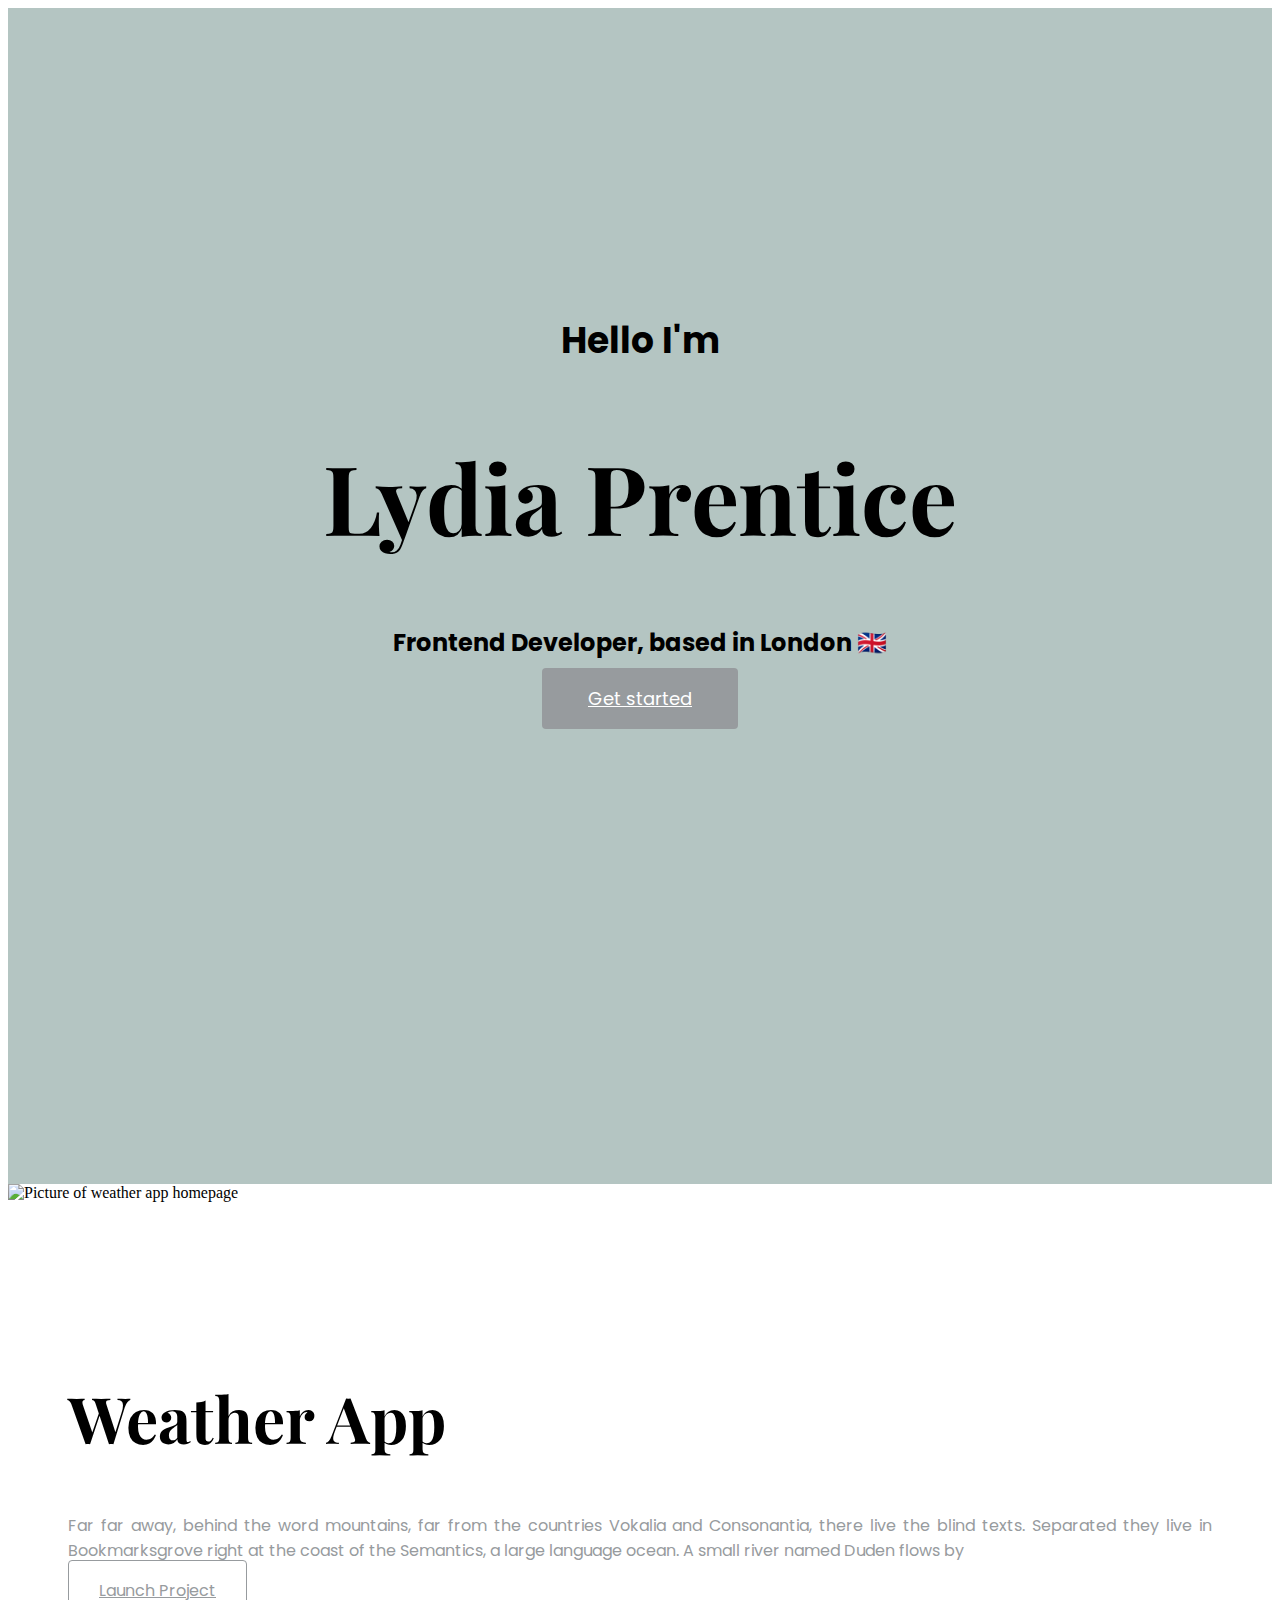
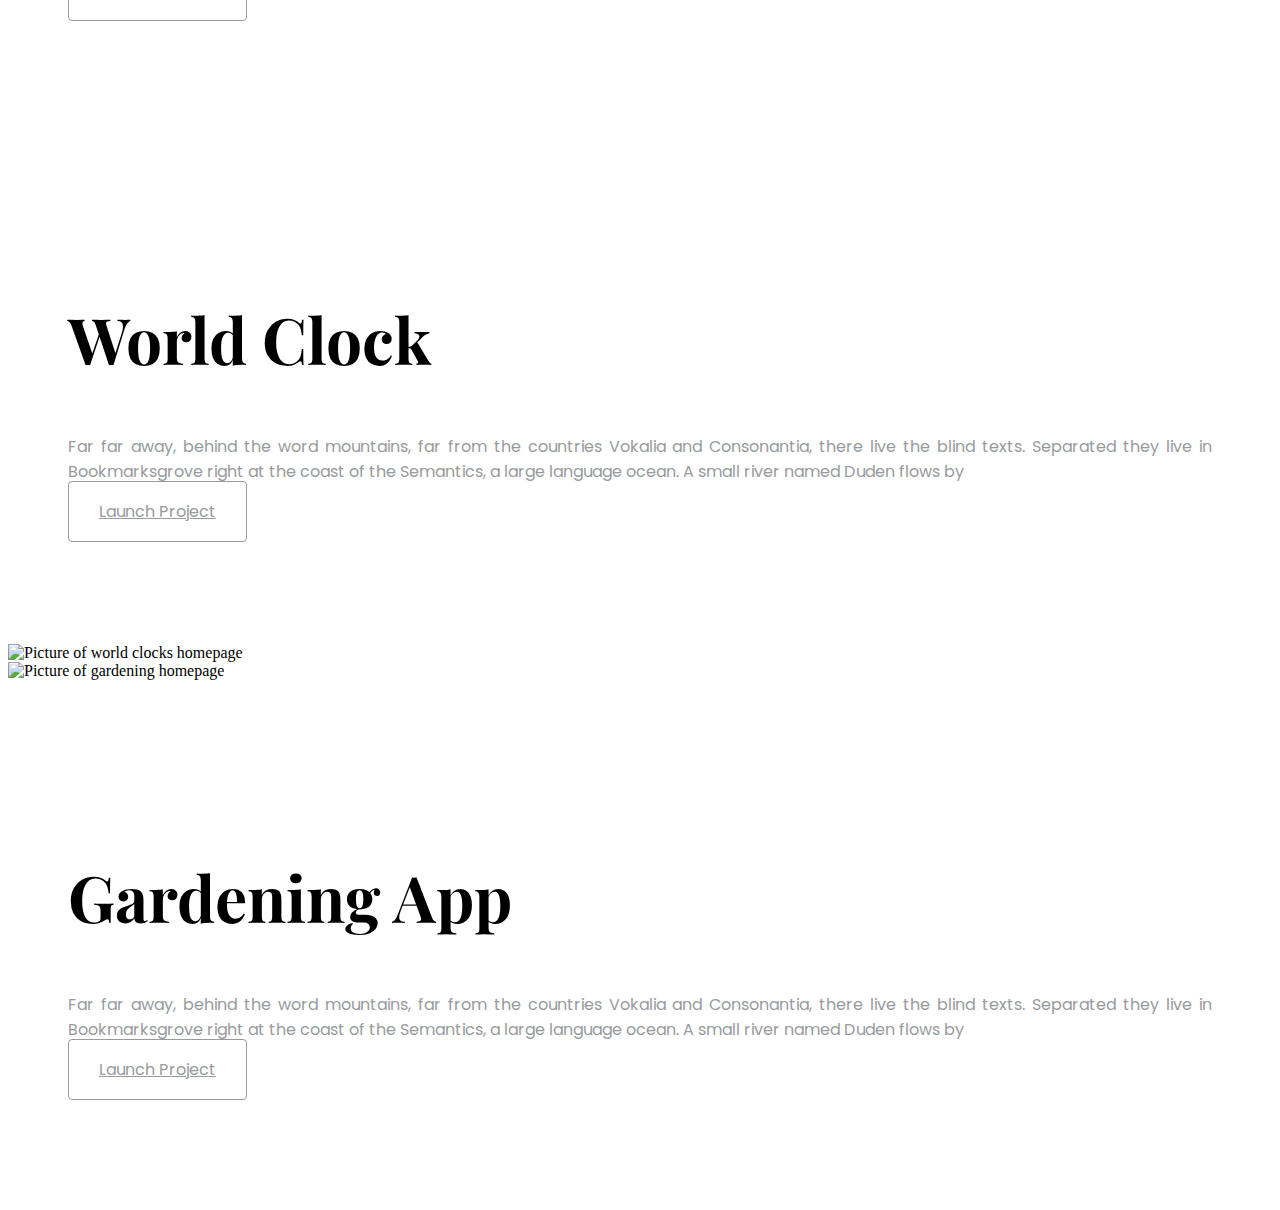
==== index.html @ 4669e268 "Add access to about page" ====
<!DOCTYPE html>
<html lang="en">
  <head>
    <meta charset="UTF-8" />
    <meta name="viewport" content="width=device-width, initial-scale=1.0" />
    <link
      href="https://cdn.jsdelivr.net/npm/bootstrap@5.0.2/dist/css/bootstrap.min.css"
      rel="stylesheet"
      integrity="sha384-EVSTQN3/azprG1Anm3QDgpJLIm9Nao0Yz1ztcQTwFspd3yD65VohhpuuCOmLASjC"
      crossorigin="anonymous"
    />
    <script
      src="https://cdn.jsdelivr.net/npm/bootstrap@5.0.2/dist/js/bootstrap.bundle.min.js"
      integrity="sha384-MrcW6ZMFYlzcLA8Nl+NtUVF0sA7MsXsP1UyJoMp4YLEuNSfAP+JcXn/tWtIaxVXM"
      crossorigin="anonymous"
    ></script>
    <script
      src="https://kit.fontawesome.com/4eefdebfda.js"
      crossorigin="anonymous"
    ></script>
    <link rel="preconnect" href="https://fonts.googleapis.com" />
    <link rel="preconnect" href="https://fonts.gstatic.com" crossorigin />
    <link
      href="https://fonts.googleapis.com/css2?family=Poppins:ital,wght@0,100;0,200;0,300;0,400;0,500;0,600;0,700;0,800;0,900;1,100;1,200;1,300;1,400;1,500;1,600;1,700;1,800;1,900&display=swap"
      rel="stylesheet"
    />
    <link rel="preconnect" href="https://fonts.googleapis.com" />
    <link rel="preconnect" href="https://fonts.gstatic.com" crossorigin />
    <link
      href="https://fonts.googleapis.com/css2?family=Playfair+Display:ital,wght@0,400;0,500;0,600;0,700;0,800;0,900;1,400;1,500;1,600;1,700;1,800;1,900&display=swap"
      rel="stylesheet"
    />
    <link rel="stylesheet" href="/css/styles.css" />
    <title>Homepage - Web Developer | Lydia Prentice</title>
  </head>
  <body>
    <div class="hero">
      <h2>Hello I'm</h2>
      <h1>Lydia Prentice</h1>
      <h3 class="mb-5">Frontend Developer, based in London 🇬🇧</h3>
      <div>
        <a href="/about.html" class="btn btn-branding">Get started</a>
      </div>
    </div>
    <div class="container">
      <div class="row mt-5">
        <div class="col d-none d-lg-block">
          <img
            src="https://s3.amazonaws.com/shecodesio-production/uploads/files/000/094/496/original/weather-app.PNG?1692903036"
            class="image img-fluid rounded"
            alt="Picture of weather app homepage"
          />
        </div>
        <div class="col">
          <div class="project-description">
            <h2 class="mb-5">Weather App</h2>
            <p class="mb-5">
              Far far away, behind the word mountains, far from the countries
              Vokalia and Consonantia, there live the blind texts. Separated
              they live in Bookmarksgrove right at the coast of the Semantics, a
              large language ocean. A small river named Duden flows by
            </p>
            <a href="#" class="btn project-btn">Launch Project</a>
          </div>
        </div>
      </div>
      <div class="row mt-5">
        <div class="col">
          <div class="project-description">
            <h2 class="mb-5">World Clock</h2>
            <p class="mb-5">
              Far far away, behind the word mountains, far from the countries
              Vokalia and Consonantia, there live the blind texts. Separated
              they live in Bookmarksgrove right at the coast of the Semantics, a
              large language ocean. A small river named Duden flows by
            </p>
            <a href="#" class="btn project-btn">Launch Project</a>
          </div>
        </div>
        <div class="col d-none d-lg-block">
          <img
            src="https://s3.amazonaws.com/shecodesio-production/uploads/files/000/094/497/original/world-clocks.PNG?1692903044"
            class="image img-fluid rounded"
            alt="Picture of world clocks homepage"
          />
        </div>
      </div>
      <div class="row mt-5 mb-5">
        <div class="col d-none d-lg-block">
          <img
            src="https://s3.amazonaws.com/shecodesio-production/uploads/files/000/094/495/original/gardening-page.PNG?1692903026"
            class="image img-fluid rounded"
            alt="Picture of gardening homepage"
          />
        </div>
        <div class="col">
          <div class="project-description">
            <h2 class="mb-5">Gardening App</h2>
            <p class="mb-5">
              Far far away, behind the word mountains, far from the countries
              Vokalia and Consonantia, there live the blind texts. Separated
              they live in Bookmarksgrove right at the coast of the Semantics, a
              large language ocean. A small river named Duden flows by
            </p>
            <a href="#" class="btn project-btn">Launch Project</a>
          </div>
        </div>
      </div>
    </div>
  </body>
</html>
---- css/styles.css ----
:root {
  --primary-color: #b4c5c2;
  --secondary-color: #979b9e;
  --primary-font: "Playfair Display", serif;
  --secondary-font: "Poppins", sans-serif;
}

.about-content {
  padding: 30px;
}

.about-header {
  height: 900px;
  padding-top: 276px;
}

.about-header .head-shot {
  max-width: 560px;
  max-height: auto;
}
.about-header h1 {
  font-family: var(--primary-font);
  font-size: 64px;
  font-weight: bold;
}

.about-header h2 {
  font-family: var(--secondary-font);
  font-size: 18px;
  font-weight: bold;
}

.about-header p {
  font-family: var(--secondary-font);
  font-size: 16px;
  color: var(--secondary-color);
  text-align: justify;
}

.btn-branding {
  background-color: var(--secondary-color);
  border-radius: 4px;
  color: white;
  font-family: var(--secondary-font);
  font-size: 18px;
  line-height: 27px;
  padding: 18px 46px;
}

.hero {
  background-color: var(--primary-color);
  height: 900px;
  padding-top: 276px;
  text-align: center;
}

.hero h1 {
  font-family: var(--primary-font);
  font-size: 96px;
  font-weight: bold;
  line-height: 128px;
}

.hero h2 {
  font-family: var(--secondary-font);
  font-size: 36px;
  font-weight: bold;
  line-height: 54px;
}

.hero h3 {
  font-family: var(--secondary-font);
  font-size: 24px;
  line-height: 36px;
}

h2 {
  font-family: var(--primary-font);
  font-size: 64px;
}

p {
  color: var(--secondary-color);
  font-family: var(--secondary-font);
  font-size: 16px;
  text-align: justify;
}

.project-btn {
  border: 1px solid var(--secondary-color);
  border-radius: 4px;
  color: var(--secondary-color);
  font-family: var(--secondary-font);
  font-size: 16px;
  line-height: 24px;
  padding: 18px 30px;
}

.project-description {
  padding: 120px 60px;
}

@media (max-width: 991px) {
  .about-header {
    padding: 0;
    text-align: center;
  }
  .hero h1 {
    font-size: 60px;
  }
  h2 {
    font-size: 44px;
  }
  .project-description {
    padding: 0;
    text-align: center;
  }
}
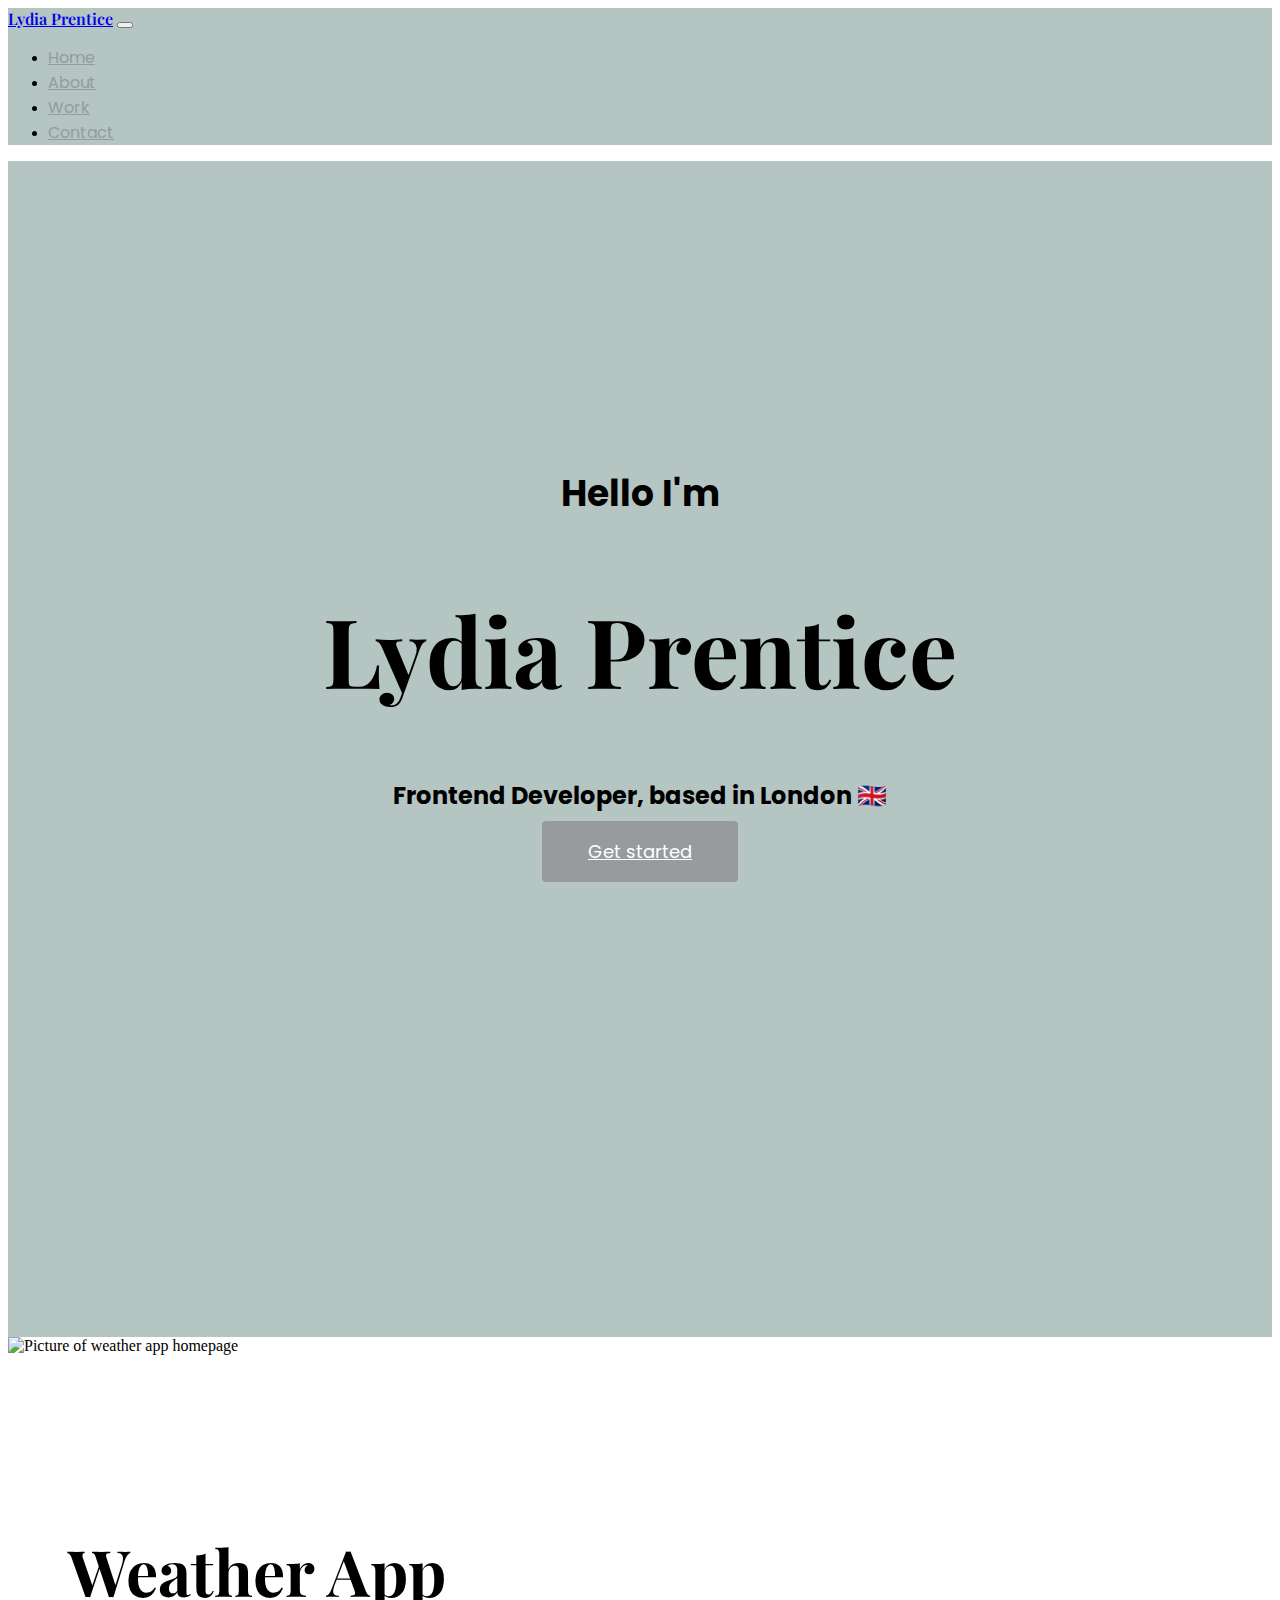
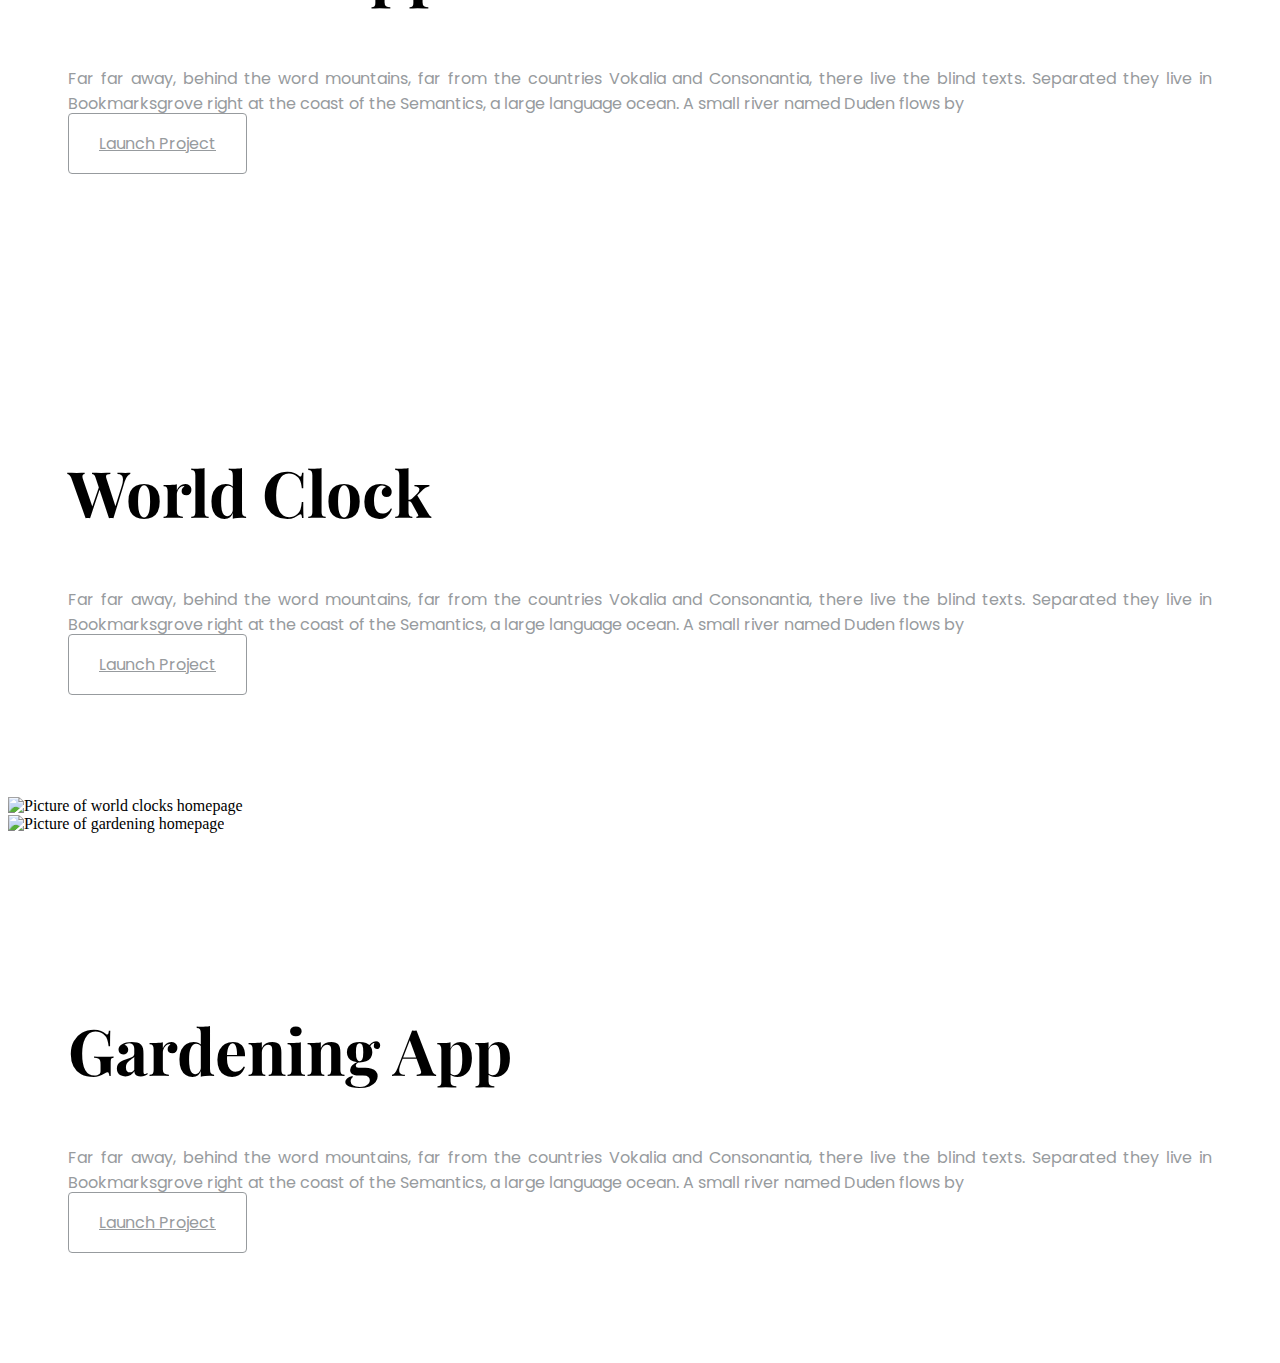
==== commit f17d3015: "Added navbar and links to projects" ====
--- a/index.html
+++ b/index.html
@@ -34,6 +34,41 @@
     <title>Homepage - Web Developer | Lydia Prentice</title>
   </head>
   <body>
+    <nav
+      class="navbar navbar-expand-lg navbar-light"
+      style="background-color: #b4c5c2"
+    >
+      <div class="container-fluid">
+        <a class="navbar-brand" href="/">Lydia Prentice</a>
+        <button
+          class="navbar-toggler"
+          type="button"
+          data-bs-toggle="collapse"
+          data-bs-target="#navbarNav"
+          aria-controls="navbarNav"
+          aria-expanded="false"
+          aria-label="Toggle navigation"
+        >
+          <span class="navbar-toggler-icon"></span>
+        </button>
+        <div class="collapse navbar-collapse" id="navbarNav">
+          <ul class="navbar-nav">
+            <li class="nav-item">
+              <a class="nav-link active" aria-current="page" href="/">Home</a>
+            </li>
+            <li class="nav-item">
+              <a class="nav-link" href="/about.html">About</a>
+            </li>
+            <li class="nav-item">
+              <a class="nav-link" href="/work.html">Work</a>
+            </li>
+            <li class="nav-item">
+              <a class="nav-link" href="/contact.html">Contact</a>
+            </li>
+          </ul>
+        </div>
+      </div>
+    </nav>
     <div class="hero">
       <h2>Hello I'm</h2>
       <h1>Lydia Prentice</h1>
@@ -60,7 +95,12 @@
               they live in Bookmarksgrove right at the coast of the Semantics, a
               large language ocean. A small river named Duden flows by
             </p>
-            <a href="#" class="btn project-btn">Launch Project</a>
+            <a
+              class="btn project-btn"
+              href="https://fluffy-muffin-368366.netlify.app/"
+              target="_blank"
+              >Launch Project</a
+            >
           </div>
         </div>
       </div>
@@ -74,7 +114,12 @@
               they live in Bookmarksgrove right at the coast of the Semantics, a
               large language ocean. A small river named Duden flows by
             </p>
-            <a href="#" class="btn project-btn">Launch Project</a>
+            <a
+              class="btn project-btn"
+              href="https://glittery-moxie-f32f32.netlify.app/"
+              target="_blank"
+              >Launch Project</a
+            >
           </div>
         </div>
         <div class="col d-none d-lg-block">
@@ -102,7 +147,12 @@
               they live in Bookmarksgrove right at the coast of the Semantics, a
               large language ocean. A small river named Duden flows by
             </p>
-            <a href="#" class="btn project-btn">Launch Project</a>
+            <a
+              class="btn project-btn"
+              href="https://s3.amazonaws.com/shecodesio-production/challenge_submissions/files/001/634/045/original/shecodes_basics_add_on_project.html?1683745404"
+              target="_blank"
+              >Launch Project</a
+            >
           </div>
         </div>
       </div>
--- a/css/styles.css
+++ b/css/styles.css
@@ -5,32 +5,40 @@
   --secondary-font: "Poppins", sans-serif;
 }
 
-.about-content {
+.content {
   padding: 30px;
 }
 
-.about-header {
+.content-container,
+.contact-header {
   height: 900px;
   padding-top: 276px;
 }
 
-.about-header .head-shot {
+.content-container .head-shot {
   max-width: 560px;
   max-height: auto;
 }
-.about-header h1 {
+.content h1 {
   font-family: var(--primary-font);
   font-size: 64px;
   font-weight: bold;
 }
 
-.about-header h2 {
+.content h2 {
   font-family: var(--secondary-font);
   font-size: 18px;
   font-weight: bold;
 }
 
-.about-header p {
+.content h3 {
+  font-family: var(--secondary-font);
+  font-size: 26px;
+  font-weight: bold;
+  text-align: justify;
+}
+
+.content p {
   font-family: var(--secondary-font);
   font-size: 16px;
   color: var(--secondary-color);
@@ -45,6 +53,27 @@
   font-size: 18px;
   line-height: 27px;
   padding: 18px 46px;
+}
+
+.contact-header h1 {
+  font-family: var(--primary-font);
+  font-size: 64px;
+  font-weight: bold;
+  text-align: center;
+}
+
+.contact-header h3 {
+  font-family: var(--secondary-font);
+  font-size: 20px;
+  font-weight: bold;
+  text-align: center;
+}
+
+.contact-header p {
+  color: var(--secondary-color);
+  font-family: var(--secondary-font);
+  font-size: 16px;
+  text-align: center;
 }
 
 .hero {
@@ -79,7 +108,13 @@
   font-size: 64px;
 }
 
-p {
+.navbar-brand {
+  font-family: var(--primary-font);
+  font-weight: 600;
+}
+
+p,
+.nav-link {
   color: var(--secondary-color);
   font-family: var(--secondary-font);
   font-size: 16px;
@@ -101,7 +136,7 @@
 }
 
 @media (max-width: 991px) {
-  .about-header {
+  .content-container {
     padding: 0;
     text-align: center;
   }
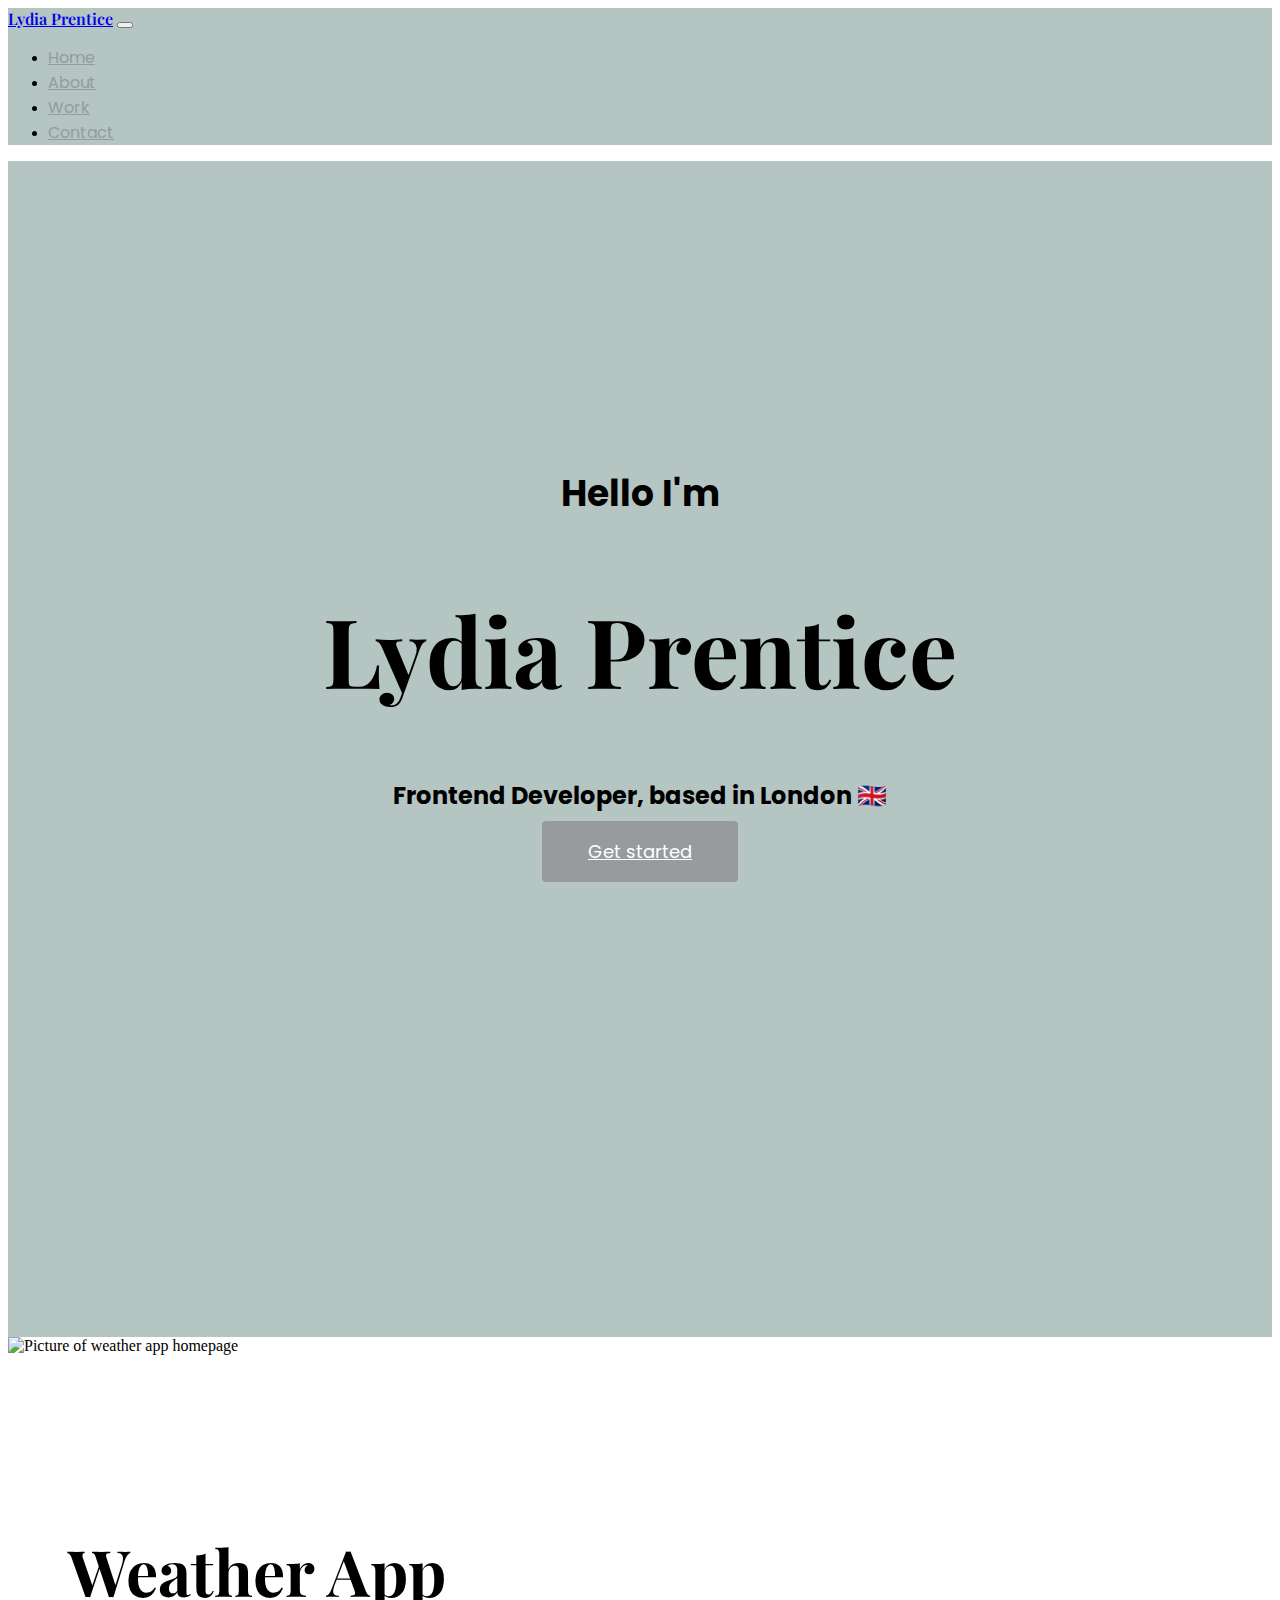
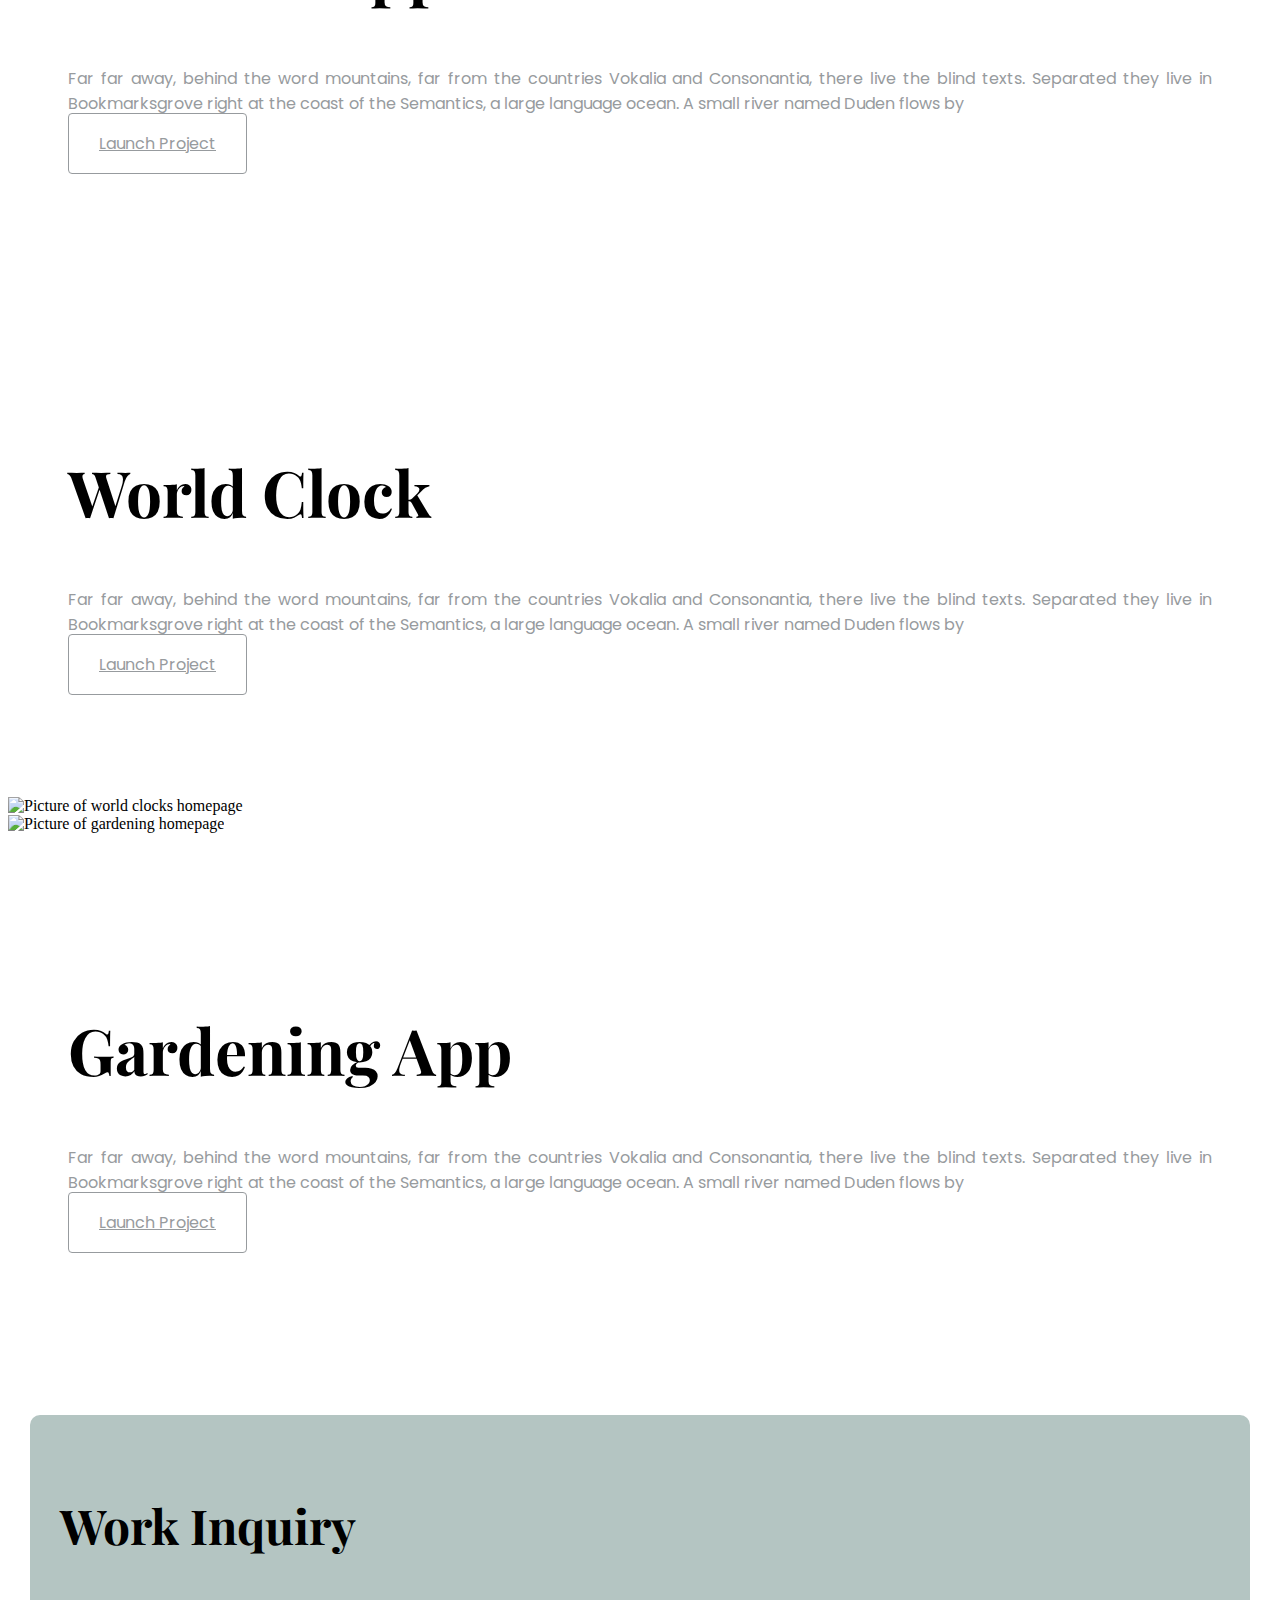
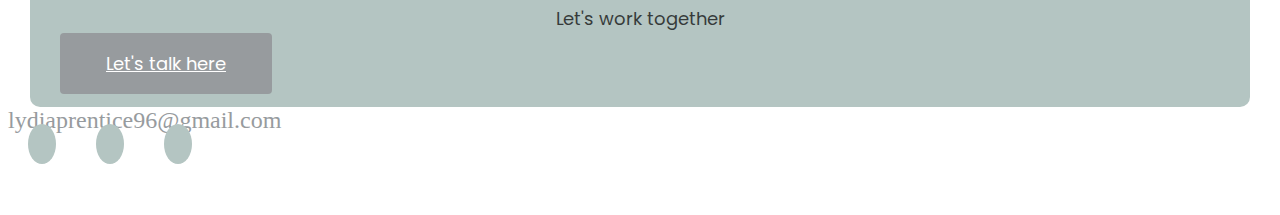
==== commit 91d881b2: "Created footer and added social media links" ====
--- a/index.html
+++ b/index.html
@@ -156,6 +156,39 @@
           </div>
         </div>
       </div>
+      <footer>
+        <div class="contact-box d-none d-md-flex justify-content-evenly mb-5">
+          <div>
+            <h3>Work Inquiry</h3>
+            <p>Let's work together</p>
+          </div>
+          <div>
+            <a
+              href="mailto:lydiaprentice96@gmail.com"
+              class="btn btn-branding mt-3"
+              >Let's talk here</a
+            >
+          </div>
+        </div>
+        <div class="d-flex justify-content-center mb-5">
+          <a href="mailto:lydiaprentice96@gmail.com" class="email-link"
+            >lydiaprentice96@gmail.com</a
+          >
+        </div>
+        <div class="social-links d-flex justify-content-center">
+          <a href="https://github.com/Lydia1596" target="_blank"
+            ><i class="fa-brands fa-github"></i
+          ></a>
+          <a
+            href="https://www.linkedin.com/in/lydia-prentice-55965119b/"
+            target="_blank"
+            ><i class="fa-brands fa-linkedin"></i
+          ></a>
+          <a href="https://www.instagram.com/lydia1596" target="_blank"
+            ><i class="fa-brands fa-instagram"></i
+          ></a>
+        </div>
+      </footer>
     </div>
   </body>
 </html>
--- a/css/styles.css
+++ b/css/styles.css
@@ -55,9 +55,30 @@
   padding: 18px 46px;
 }
 
+.contact-box {
+  background-color: var(--primary-color);
+  border-radius: 10px;
+  display: block;
+  padding: 30px;
+  margin: 0 auto;
+  max-width: 1160px;
+}
+
+.contact-box p {
+  color: black;
+  font-family: var(--secondary-font);
+  font-size: 18px;
+  opacity: 70%;
+  text-align: center;
+}
+
+.contact-header {
+  height: 400px;
+}
+
 .contact-header h1 {
   font-family: var(--primary-font);
-  font-size: 64px;
+  font-size: 72px;
   font-weight: bold;
   text-align: center;
 }
@@ -74,6 +95,21 @@
   font-family: var(--secondary-font);
   font-size: 16px;
   text-align: center;
+}
+
+.email-link {
+  color: var(--secondary-color);
+  font-size: 24px;
+  text-decoration: none;
+  transition: all 0.3ms ease-in-out;
+}
+
+.email-link:hover {
+  color: var(--secondary-color);
+}
+
+footer {
+  margin: 60px 0;
 }
 
 .hero {
@@ -108,6 +144,11 @@
   font-size: 64px;
 }
 
+h3 {
+  font-family: var(--primary-font);
+  font-size: 48px;
+}
+
 .navbar-brand {
   font-family: var(--primary-font);
   font-weight: 600;
@@ -133,6 +174,21 @@
 
 .project-description {
   padding: 120px 60px;
+}
+
+.social-links a {
+  background-color: var(--primary-color);
+  border-radius: 50%;
+  color: var(--secondary-color);
+  font-size: 18px;
+  margin: 0 20px;
+  padding: 10px 14px;
+  transition: all 50ms ease-in-out;
+}
+
+.social-links a:hover {
+  background-color: var(--secondary-color);
+  color: white;
 }
 
 @media (max-width: 991px) {
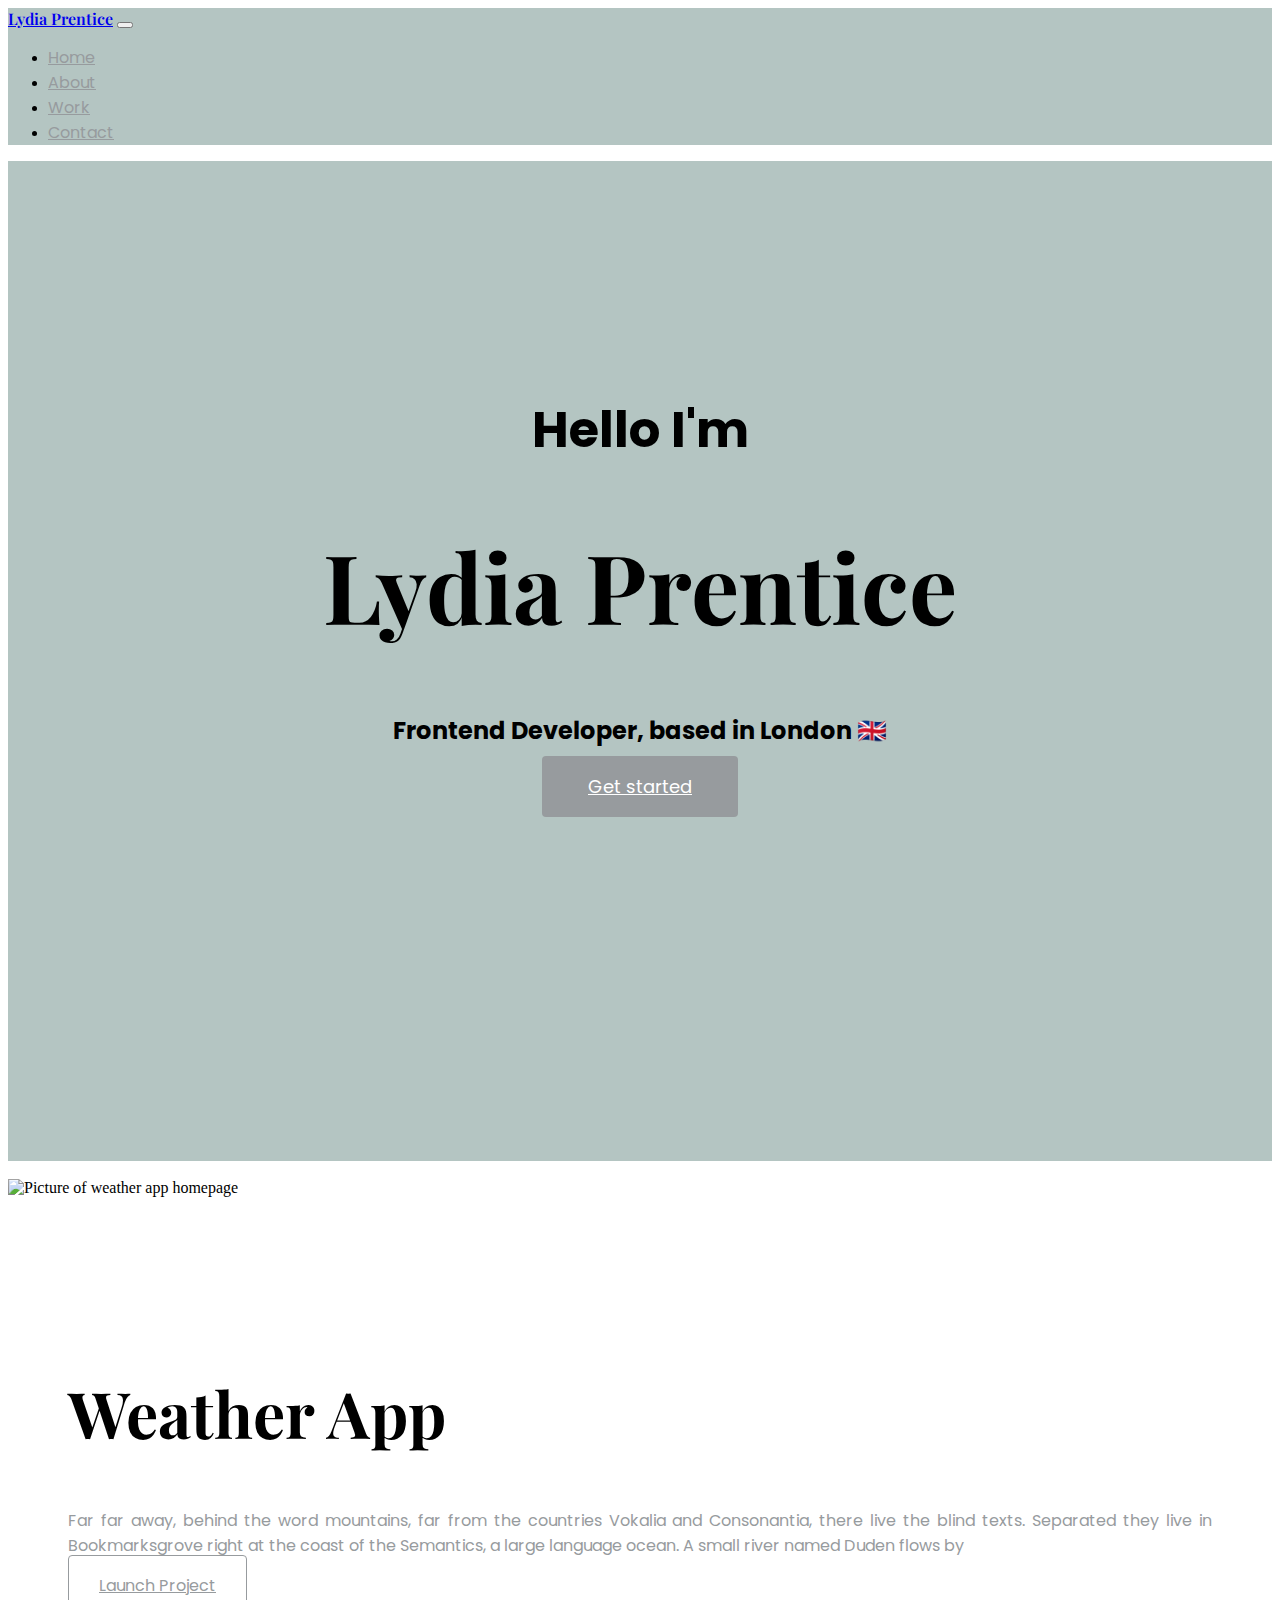
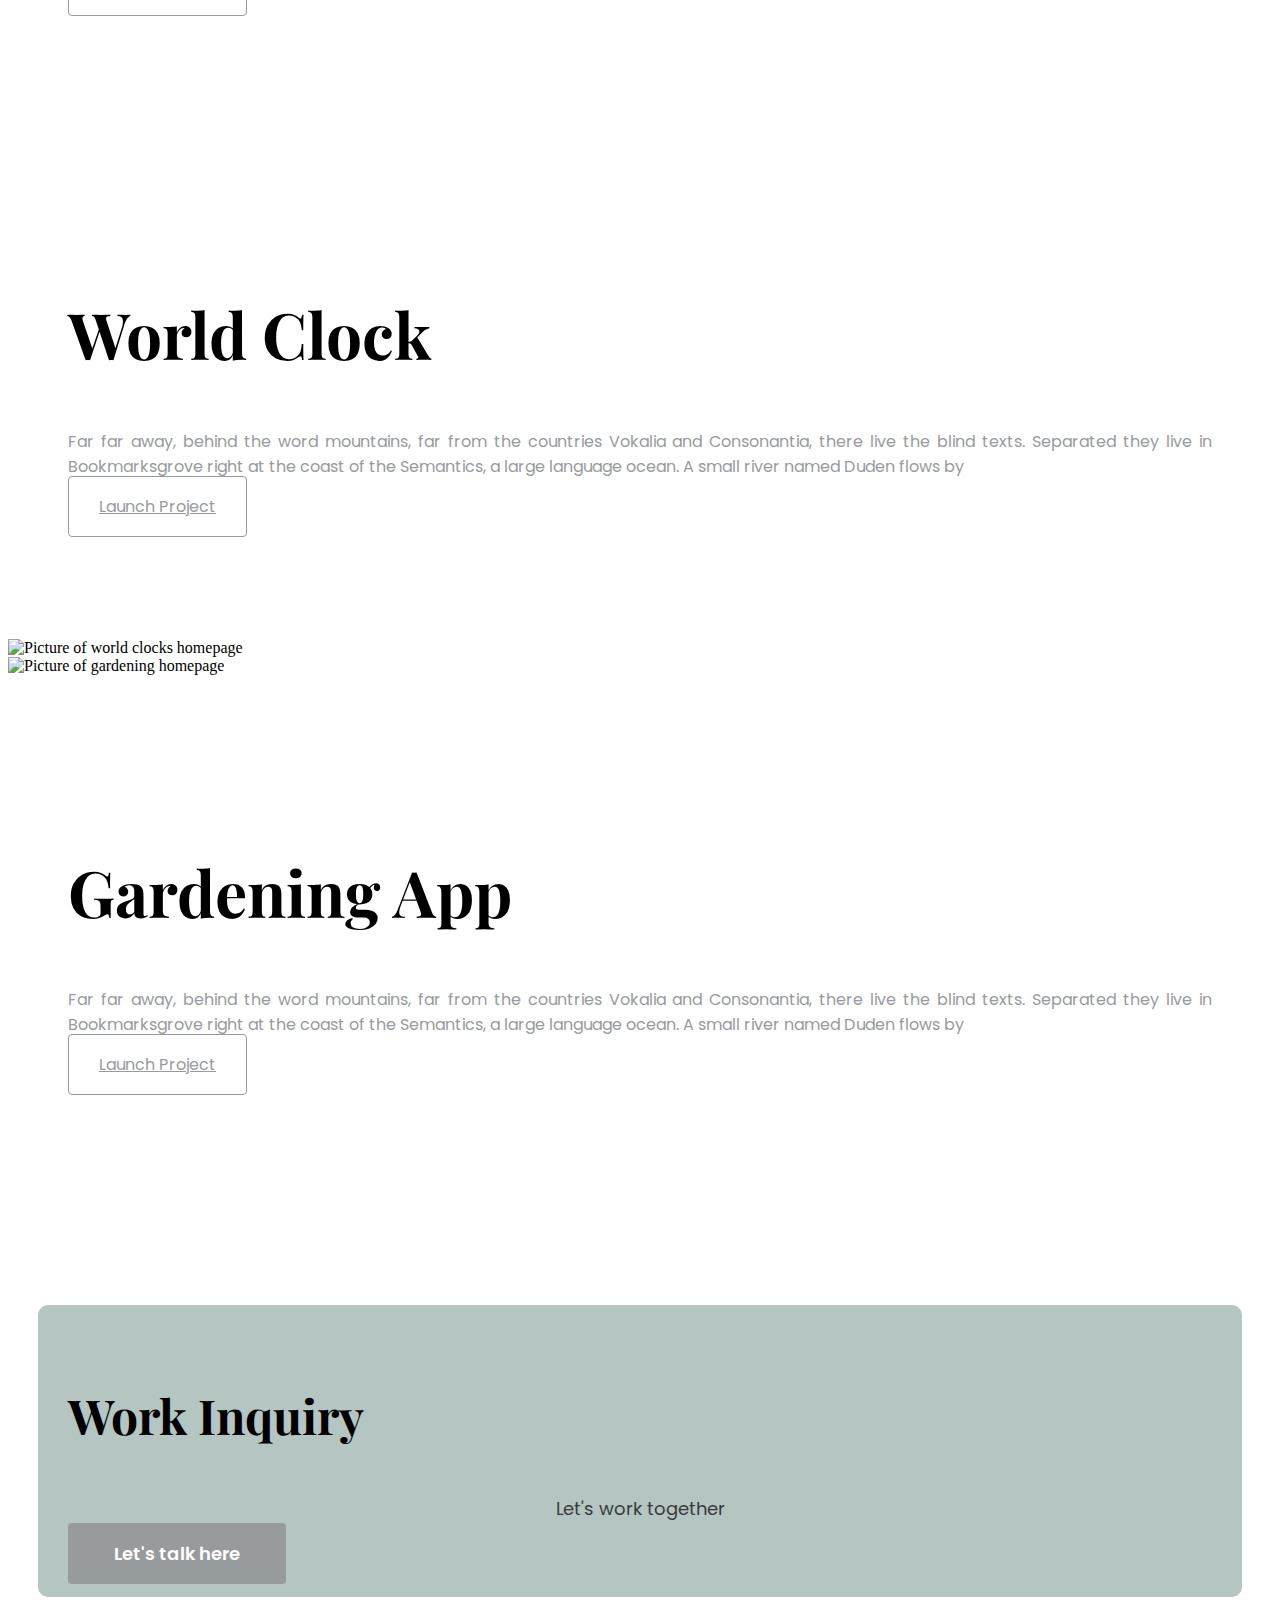
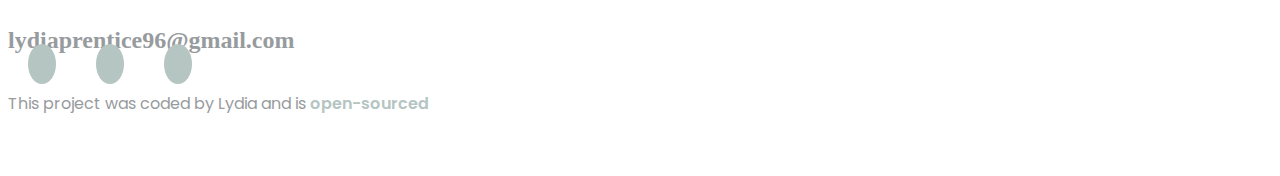
==== commit 0b8394a1: "Made more responsive and SEO friendly" ====
--- a/index.html
+++ b/index.html
@@ -31,6 +31,10 @@
       rel="stylesheet"
     />
     <link rel="stylesheet" href="/css/styles.css" />
+    <meta
+      name="description"
+      content="Lydia Prentice is a front-end developer based in London. This website showcases her work, provides links to her projects and details on how to contact her."
+    />
     <title>Homepage - Web Developer | Lydia Prentice</title>
   </head>
   <body>
@@ -39,7 +43,7 @@
       style="background-color: #b4c5c2"
     >
       <div class="container-fluid">
-        <a class="navbar-brand" href="/">Lydia Prentice</a>
+        <a class="navbar-brand" href="/" title="Homepage">Lydia Prentice</a>
         <button
           class="navbar-toggler"
           type="button"
@@ -54,16 +58,24 @@
         <div class="collapse navbar-collapse" id="navbarNav">
           <ul class="navbar-nav">
             <li class="nav-item">
-              <a class="nav-link active" aria-current="page" href="/">Home</a>
-            </li>
-            <li class="nav-item">
-              <a class="nav-link" href="/about.html">About</a>
-            </li>
-            <li class="nav-item">
-              <a class="nav-link" href="/work.html">Work</a>
-            </li>
-            <li class="nav-item">
-              <a class="nav-link" href="/contact.html">Contact</a>
+              <a
+                class="nav-link active"
+                aria-current="page"
+                href="/"
+                title="Homepage"
+                >Home</a
+              >
+            </li>
+            <li class="nav-item">
+              <a class="nav-link" href="/about.html" title="About Me">About</a>
+            </li>
+            <li class="nav-item">
+              <a class="nav-link" href="/work.html" title="My Work">Work</a>
+            </li>
+            <li class="nav-item">
+              <a class="nav-link" href="/contact.html" title="Contact Me"
+                >Contact</a
+              >
             </li>
           </ul>
         </div>
@@ -74,9 +86,12 @@
       <h1>Lydia Prentice</h1>
       <h3 class="mb-5">Frontend Developer, based in London 🇬🇧</h3>
       <div>
-        <a href="/about.html" class="btn btn-branding">Get started</a>
+        <a href="/about.html" class="btn btn-branding" title="About Me"
+          >Get started</a
+        >
       </div>
     </div>
+    <br />
     <div class="container">
       <div class="row mt-5">
         <div class="col d-none d-lg-block">
@@ -99,6 +114,7 @@
               class="btn project-btn"
               href="https://fluffy-muffin-368366.netlify.app/"
               target="_blank"
+              title="Launch Weather App Project"
               >Launch Project</a
             >
           </div>
@@ -118,6 +134,7 @@
               class="btn project-btn"
               href="https://glittery-moxie-f32f32.netlify.app/"
               target="_blank"
+              title="Launch World Clock Project"
               >Launch Project</a
             >
           </div>
@@ -151,12 +168,14 @@
               class="btn project-btn"
               href="https://s3.amazonaws.com/shecodesio-production/challenge_submissions/files/001/634/045/original/shecodes_basics_add_on_project.html?1683745404"
               target="_blank"
+              title="Launch Gardening App Project"
               >Launch Project</a
             >
           </div>
         </div>
       </div>
       <footer>
+        <br />
         <div class="contact-box d-none d-md-flex justify-content-evenly mb-5">
           <div>
             <h3>Work Inquiry</h3>
@@ -166,28 +185,48 @@
             <a
               href="mailto:lydiaprentice96@gmail.com"
               class="btn btn-branding mt-3"
+              title="Email Me"
               >Let's talk here</a
             >
           </div>
         </div>
         <div class="d-flex justify-content-center mb-5">
-          <a href="mailto:lydiaprentice96@gmail.com" class="email-link"
-            >lydiaprentice96@gmail.com</a
+          <a
+            href="mailto:lydiaprentice96@gmail.com"
+            class="email-link"
+            title="Email Me"
+            ><i class="fa-solid fa-envelope"></i> lydiaprentice96@gmail.com</a
           >
         </div>
         <div class="social-links d-flex justify-content-center">
-          <a href="https://github.com/Lydia1596" target="_blank"
+          <a
+            href="https://github.com/Lydia1596"
+            target="_blank"
+            title="Find Me on Github"
             ><i class="fa-brands fa-github"></i
           ></a>
           <a
             href="https://www.linkedin.com/in/lydia-prentice-55965119b/"
             target="_blank"
+            title="Find Me on LinkedIn"
             ><i class="fa-brands fa-linkedin"></i
           ></a>
-          <a href="https://www.instagram.com/lydia1596" target="_blank"
+          <a
+            href="https://www.instagram.com/lydia1596"
+            target="_blank"
+            title="Find Me on Instagram"
             ><i class="fa-brands fa-instagram"></i
           ></a>
         </div>
+        <p class="text-center mt-5">
+          This project was coded by Lydia and is
+          <a
+            href="https://github.com/Lydia1596/responsive-project"
+            target="_blank"
+            title="Code on Github"
+            >open-sourced</a
+          >
+        </p>
       </footer>
     </div>
   </body>
--- a/css/styles.css
+++ b/css/styles.css
@@ -5,46 +5,6 @@
   --secondary-font: "Poppins", sans-serif;
 }
 
-.content {
-  padding: 30px;
-}
-
-.content-container,
-.contact-header {
-  height: 900px;
-  padding-top: 276px;
-}
-
-.content-container .head-shot {
-  max-width: 560px;
-  max-height: auto;
-}
-.content h1 {
-  font-family: var(--primary-font);
-  font-size: 64px;
-  font-weight: bold;
-}
-
-.content h2 {
-  font-family: var(--secondary-font);
-  font-size: 18px;
-  font-weight: bold;
-}
-
-.content h3 {
-  font-family: var(--secondary-font);
-  font-size: 26px;
-  font-weight: bold;
-  text-align: justify;
-}
-
-.content p {
-  font-family: var(--secondary-font);
-  font-size: 16px;
-  color: var(--secondary-color);
-  text-align: justify;
-}
-
 .btn-branding {
   background-color: var(--secondary-color);
   border-radius: 4px;
@@ -60,7 +20,7 @@
   border-radius: 10px;
   display: block;
   padding: 30px;
-  margin: 0 auto;
+  margin: 30px;
   max-width: 1160px;
 }
 
@@ -73,7 +33,9 @@
 }
 
 .contact-header {
-  height: 400px;
+  height: 250px;
+  padding-top: 100px;
+  max-width: 1160px;
 }
 
 .contact-header h1 {
@@ -83,17 +45,43 @@
   text-align: center;
 }
 
-.contact-header h3 {
-  font-family: var(--secondary-font);
-  font-size: 20px;
-  font-weight: bold;
-  text-align: center;
-}
-
-.contact-header p {
-  color: var(--secondary-color);
+.content {
+  padding: 30px;
+  text-align: center;
+}
+
+.content-container {
+  height: 900px;
+  padding-top: 100px;
+  max-width: 1160px;
+}
+
+.content-container .head-shot {
+  max-width: 560px;
+  max-height: auto;
+}
+.content h1 {
+  font-family: var(--primary-font);
+  font-size: 64px;
+  font-weight: bold;
+}
+
+.content h2 {
+  font-family: var(--secondary-font);
+  font-size: 18px;
+  font-weight: bold;
+}
+
+.content h3 {
+  font-family: var(--secondary-font);
+  font-size: 26px;
+  font-weight: bold;
+}
+
+.content p {
   font-family: var(--secondary-font);
   font-size: 16px;
+  color: var(--secondary-color);
   text-align: center;
 }
 
@@ -112,10 +100,21 @@
   margin: 60px 0;
 }
 
+footer a {
+  color: var(--primary-color);
+  font-weight: 600;
+  text-decoration: none;
+}
+
+footer a:hover {
+  color: var(--secondary-color);
+  text-decoration: none;
+}
+
 .hero {
   background-color: var(--primary-color);
-  height: 900px;
-  padding-top: 276px;
+  height: 800px;
+  padding-top: 200px;
   text-align: center;
 }
 
@@ -128,7 +127,7 @@
 
 .hero h2 {
   font-family: var(--secondary-font);
-  font-size: 36px;
+  font-size: 50px;
   font-weight: bold;
   line-height: 54px;
 }
@@ -181,7 +180,7 @@
   border-radius: 50%;
   color: var(--secondary-color);
   font-size: 18px;
-  margin: 0 20px;
+  margin: 0 20px 20px 20px;
   padding: 10px 14px;
   transition: all 50ms ease-in-out;
 }
@@ -192,12 +191,28 @@
 }
 
 @media (max-width: 991px) {
+  .contact-header h1 {
+    font-size: 58px;
+  }
   .content-container {
     padding: 0;
     text-align: center;
   }
+  .content h1 {
+    font-size: 50px;
+  }
+  footer {
+    margin: 10px 0;
+  }
+  .hero {
+    height: 500px;
+    padding-top: 50px;
+  }
   .hero h1 {
-    font-size: 60px;
+    font-size: 50px;
+  }
+  .hero h2 {
+    font-size: 44px;
   }
   h2 {
     font-size: 44px;
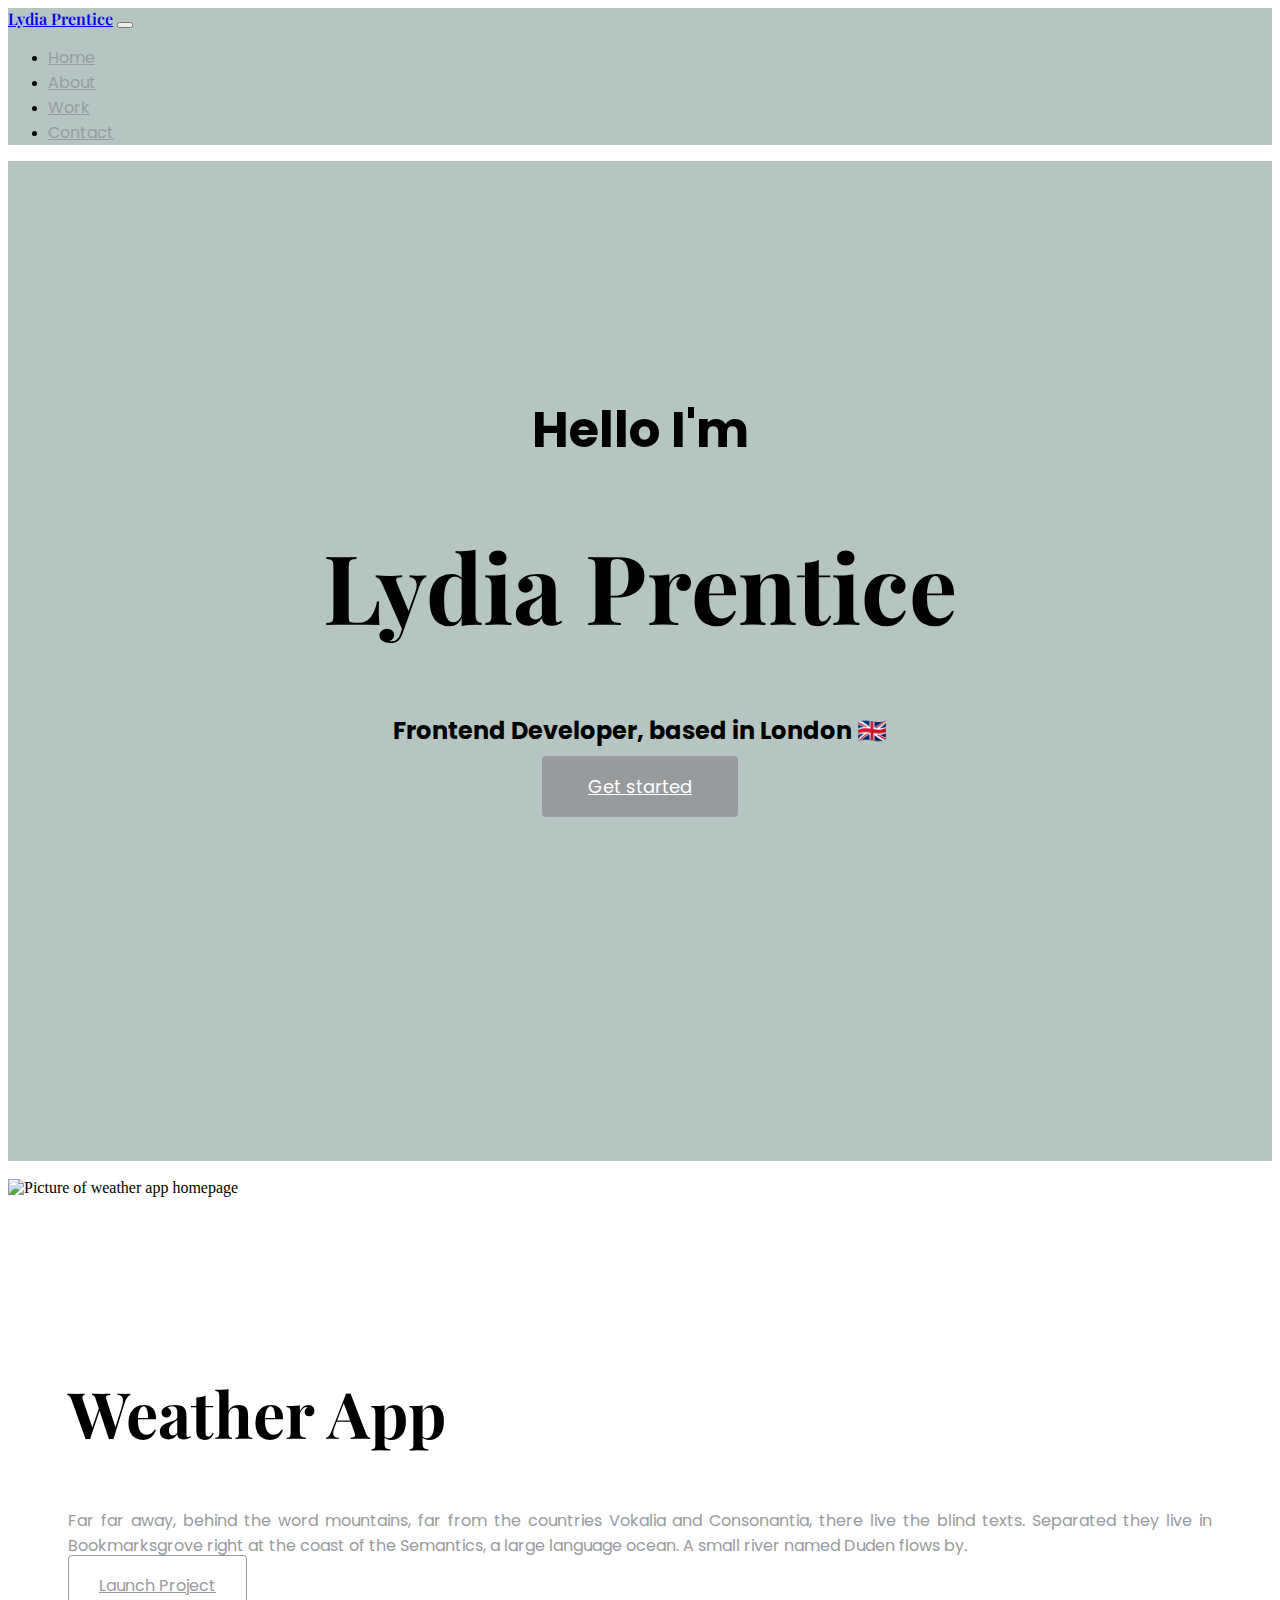
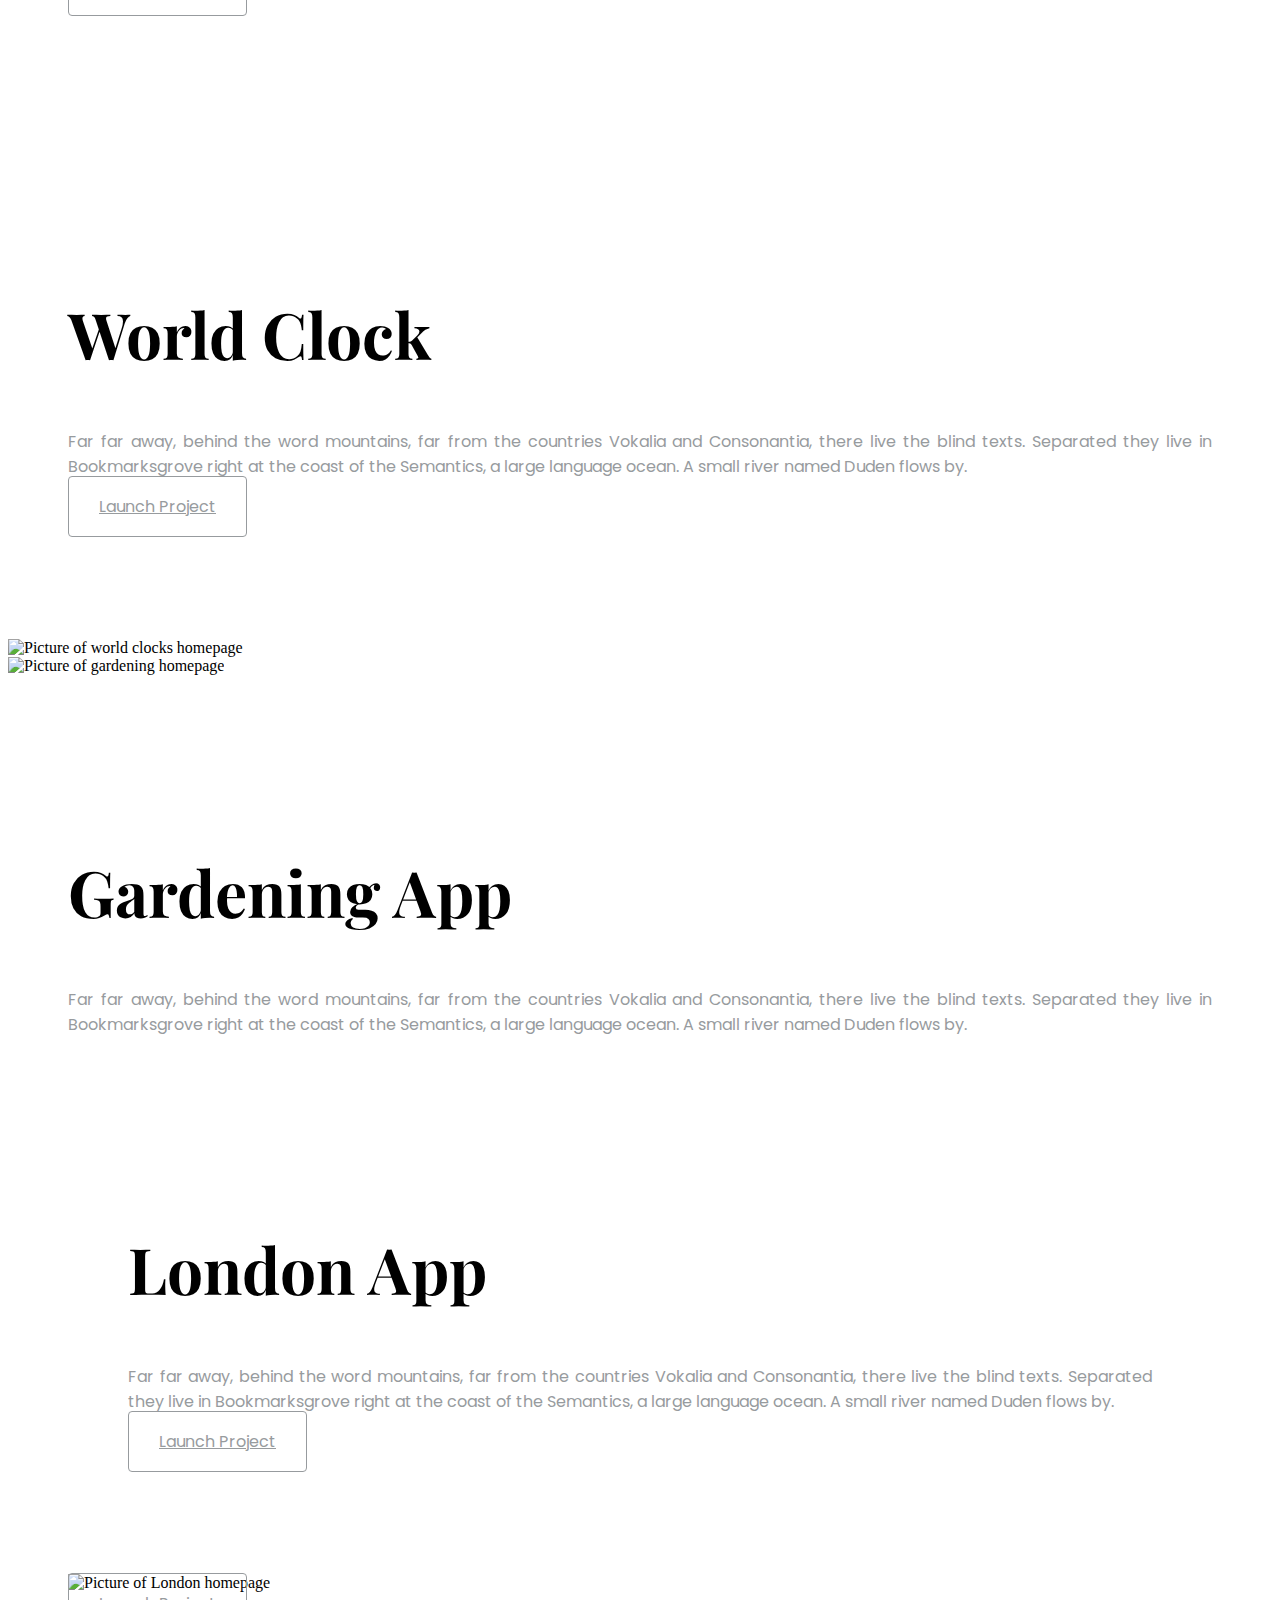
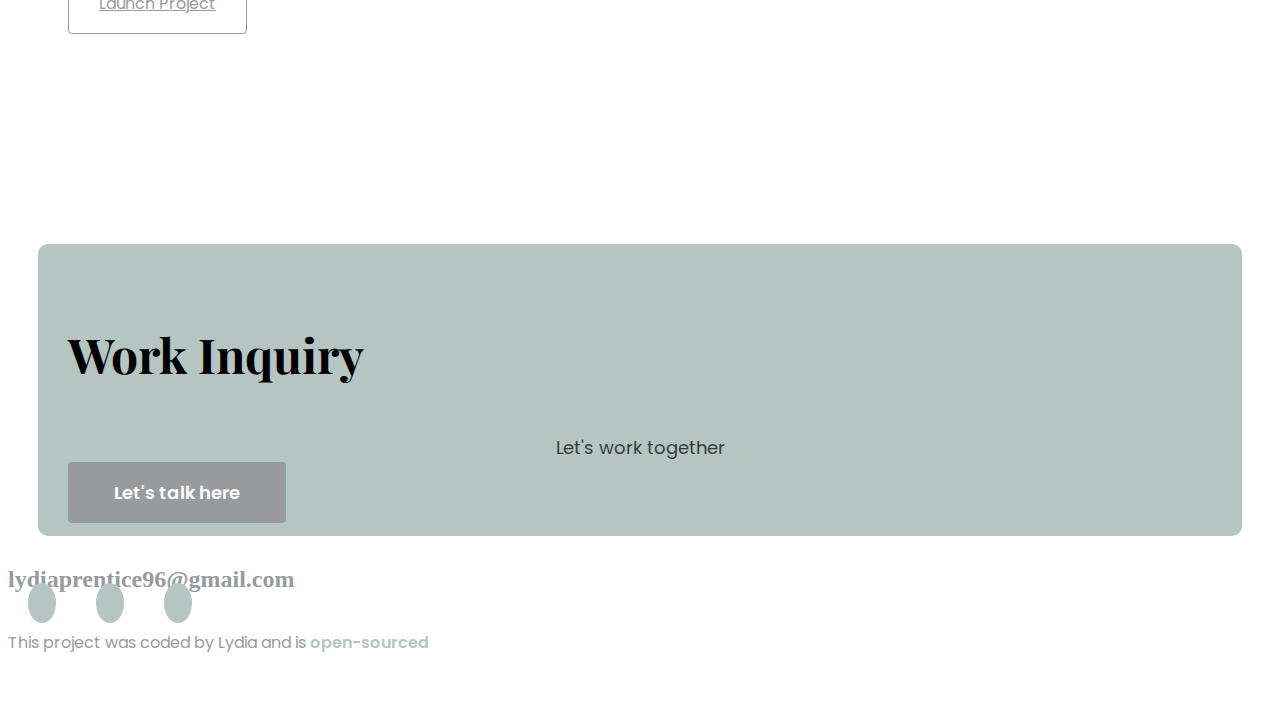
==== commit 87ba4c98: "Add London app to portfolio homepage" ====
--- a/index.html
+++ b/index.html
@@ -108,7 +108,7 @@
               Far far away, behind the word mountains, far from the countries
               Vokalia and Consonantia, there live the blind texts. Separated
               they live in Bookmarksgrove right at the coast of the Semantics, a
-              large language ocean. A small river named Duden flows by
+              large language ocean. A small river named Duden flows by.
             </p>
             <a
               class="btn project-btn"
@@ -128,7 +128,7 @@
               Far far away, behind the word mountains, far from the countries
               Vokalia and Consonantia, there live the blind texts. Separated
               they live in Bookmarksgrove right at the coast of the Semantics, a
-              large language ocean. A small river named Duden flows by
+              large language ocean. A small river named Duden flows by.
             </p>
             <a
               class="btn project-btn"
@@ -162,8 +162,36 @@
               Far far away, behind the word mountains, far from the countries
               Vokalia and Consonantia, there live the blind texts. Separated
               they live in Bookmarksgrove right at the coast of the Semantics, a
-              large language ocean. A small river named Duden flows by
+              large language ocean. A small river named Duden flows by.
             </p>
+            <div class="row mt-5">
+              <div class="col">
+                <div class="project-description">
+                  <h2 class="mb-5">London App</h2>
+                  <p class="mb-5">
+                    Far far away, behind the word mountains, far from the
+                    countries Vokalia and Consonantia, there live the blind
+                    texts. Separated they live in Bookmarksgrove right at the
+                    coast of the Semantics, a large language ocean. A small
+                    river named Duden flows by.
+                  </p>
+                  <a
+                    class="btn project-btn"
+                    href="https://tranquil-platypus-d3f23d.netlify.app/"
+                    target="_blank"
+                    title="Launch London App Project"
+                    >Launch Project</a
+                  >
+                </div>
+              </div>
+              <div class="col d-none d-lg-block">
+                <img
+                  src="https://s3.amazonaws.com/shecodesio-production/uploads/files/000/102/282/original/london-page.PNG?1698587822"
+                  class="image img-fluid rounded"
+                  alt="Picture of London homepage"
+                />
+              </div>
+            </div>
             <a
               class="btn project-btn"
               href="https://s3.amazonaws.com/shecodesio-production/challenge_submissions/files/001/634/045/original/shecodes_basics_add_on_project.html?1683745404"
--- a/css/styles.css
+++ b/css/styles.css
@@ -222,3 +222,12 @@
     text-align: center;
   }
 }
+
+@media (max-width: 330px) {
+  .btn-branding {
+    display: none;
+  }
+  .email-link {
+    font-size: 18px;
+  }
+}
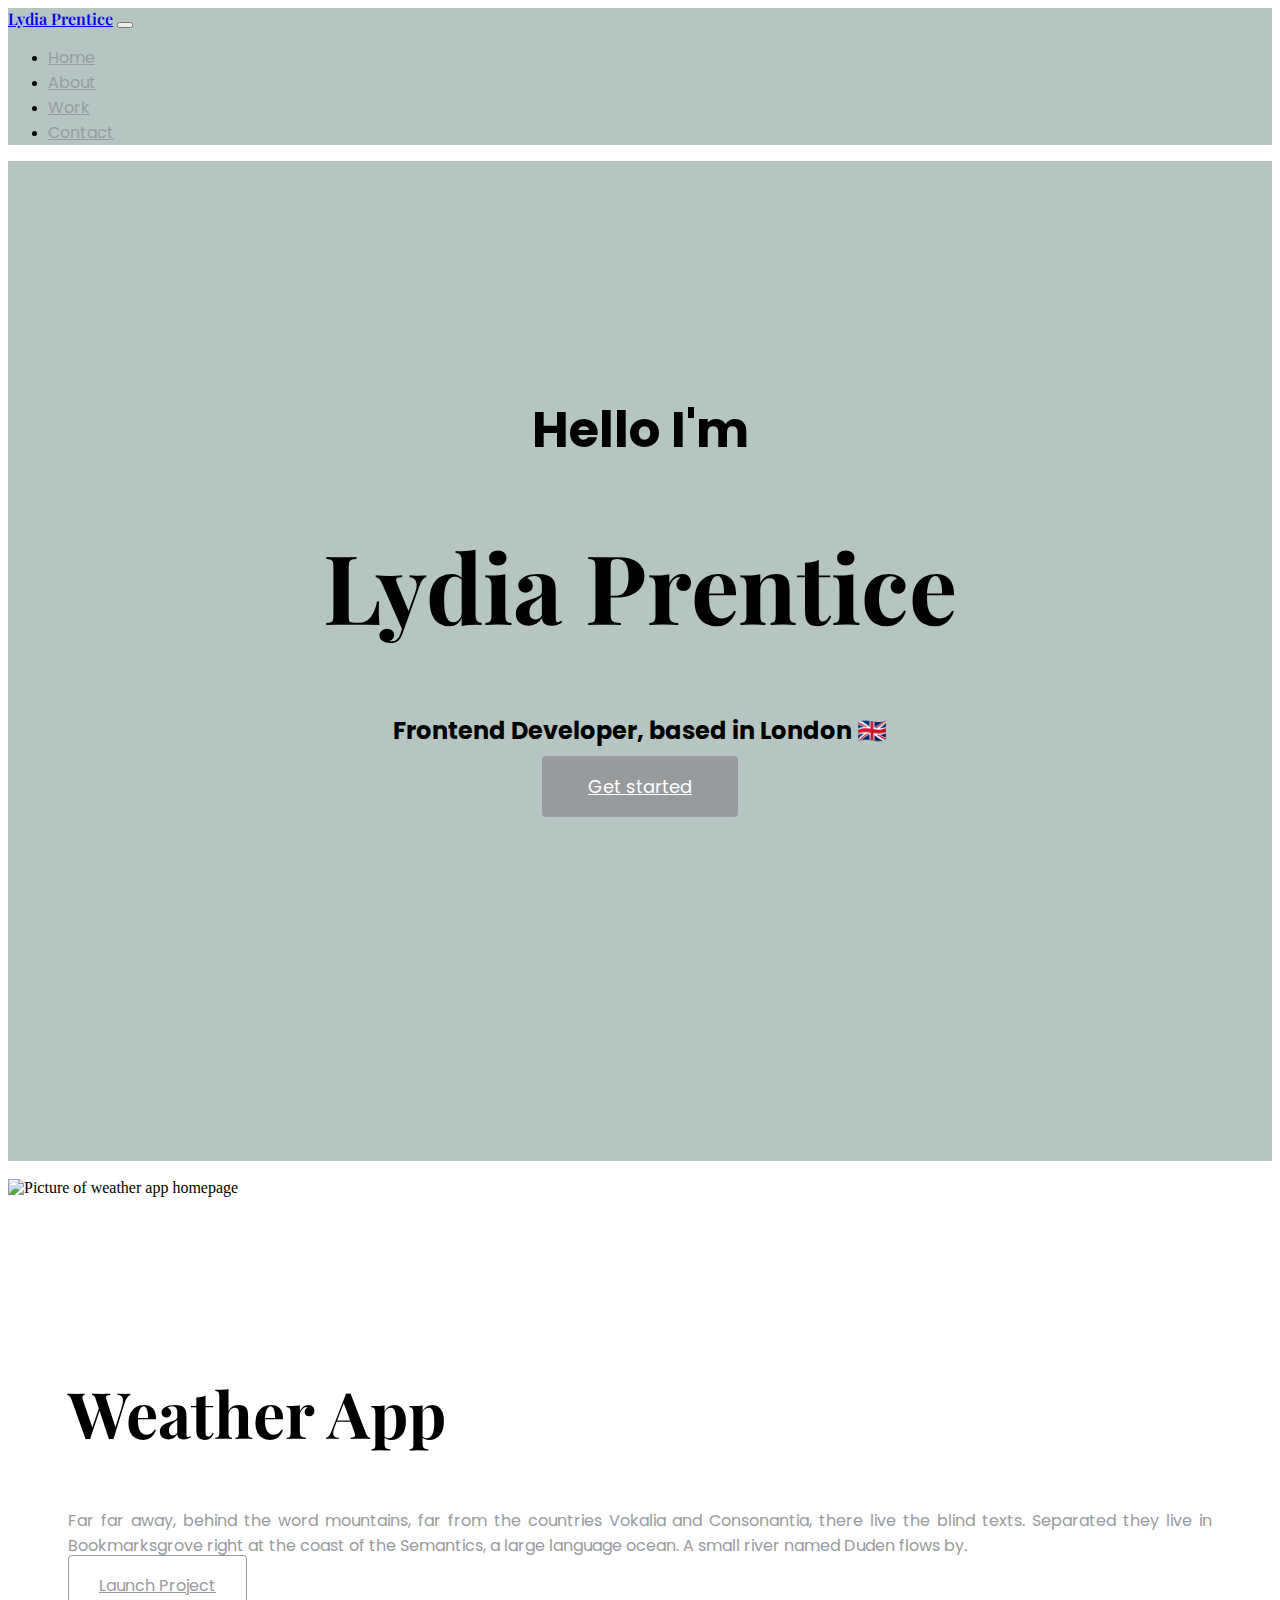
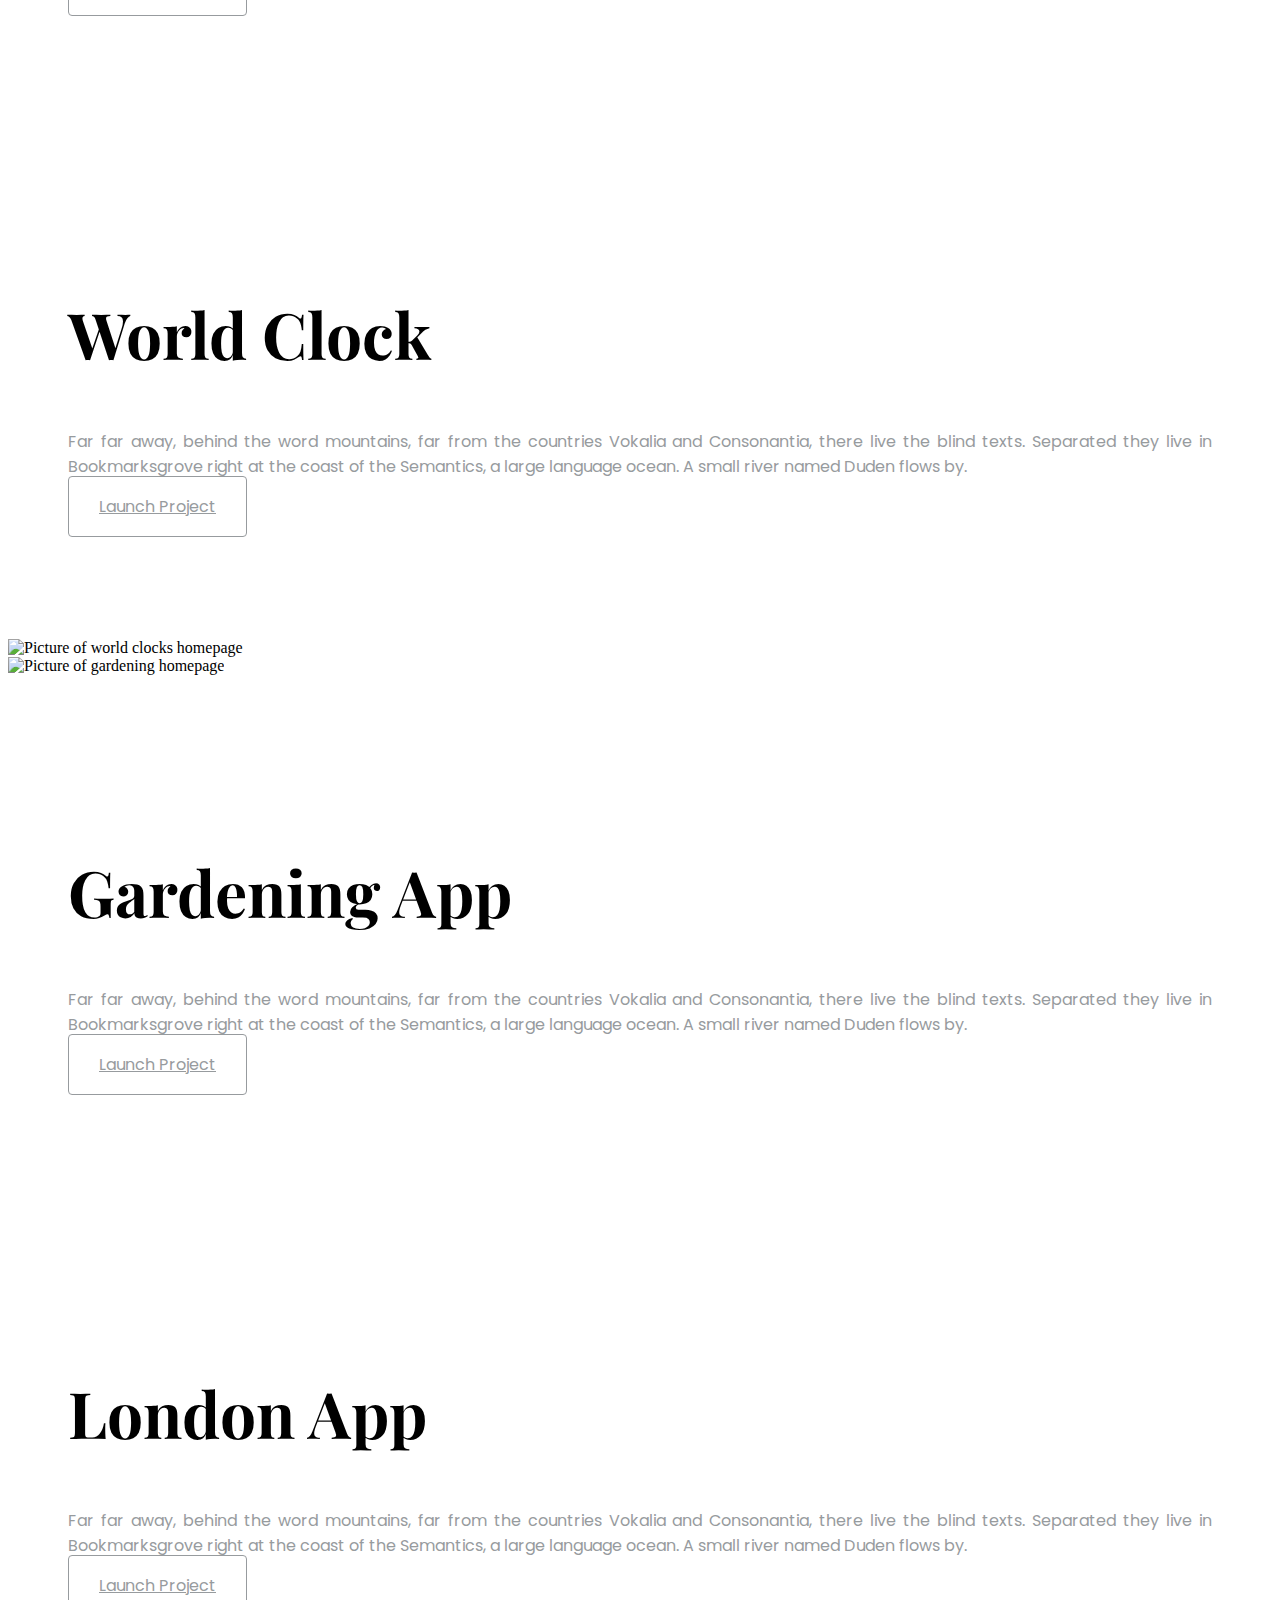
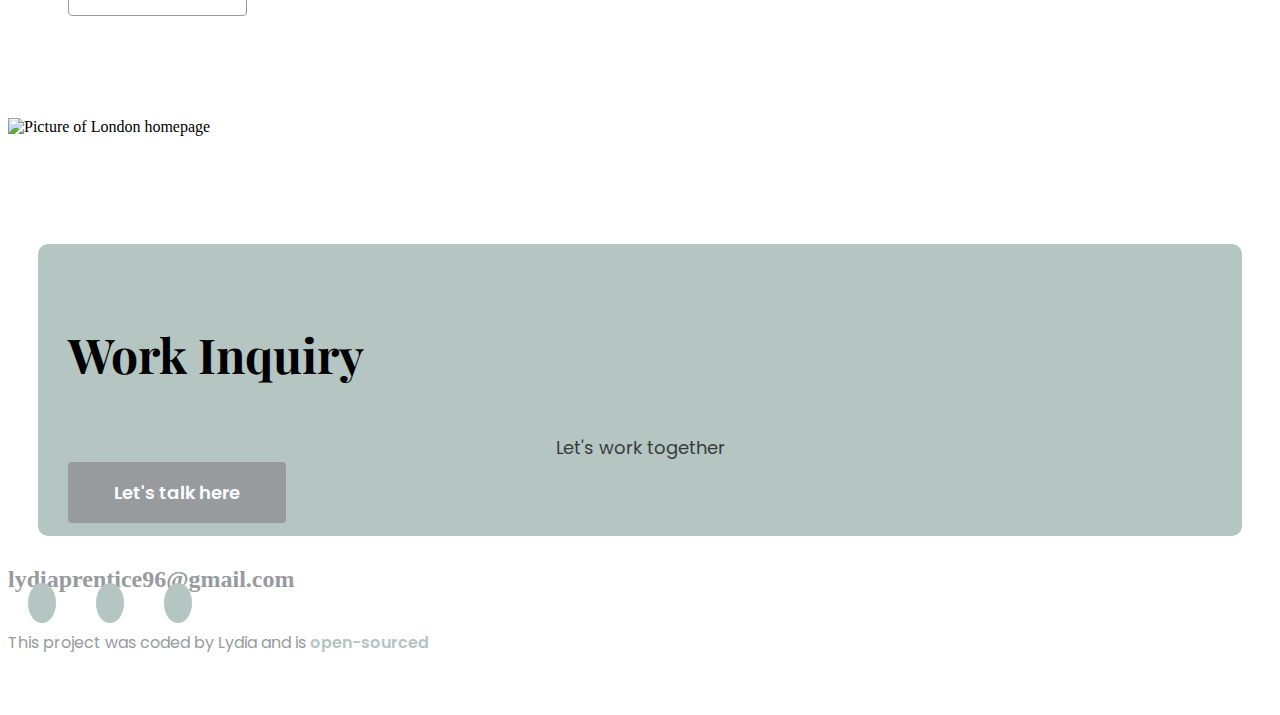
==== commit 36354695: "Updated homepage with London app" ====
--- a/index.html
+++ b/index.html
@@ -164,34 +164,6 @@
               they live in Bookmarksgrove right at the coast of the Semantics, a
               large language ocean. A small river named Duden flows by.
             </p>
-            <div class="row mt-5">
-              <div class="col">
-                <div class="project-description">
-                  <h2 class="mb-5">London App</h2>
-                  <p class="mb-5">
-                    Far far away, behind the word mountains, far from the
-                    countries Vokalia and Consonantia, there live the blind
-                    texts. Separated they live in Bookmarksgrove right at the
-                    coast of the Semantics, a large language ocean. A small
-                    river named Duden flows by.
-                  </p>
-                  <a
-                    class="btn project-btn"
-                    href="https://tranquil-platypus-d3f23d.netlify.app/"
-                    target="_blank"
-                    title="Launch London App Project"
-                    >Launch Project</a
-                  >
-                </div>
-              </div>
-              <div class="col d-none d-lg-block">
-                <img
-                  src="https://s3.amazonaws.com/shecodesio-production/uploads/files/000/102/282/original/london-page.PNG?1698587822"
-                  class="image img-fluid rounded"
-                  alt="Picture of London homepage"
-                />
-              </div>
-            </div>
             <a
               class="btn project-btn"
               href="https://s3.amazonaws.com/shecodesio-production/challenge_submissions/files/001/634/045/original/shecodes_basics_add_on_project.html?1683745404"
@@ -200,6 +172,33 @@
               >Launch Project</a
             >
           </div>
+        </div>
+      </div>
+      <div class="row mt-5">
+        <div class="col">
+          <div class="project-description">
+            <h2 class="mb-5">London App</h2>
+            <p class="mb-5">
+              Far far away, behind the word mountains, far from the countries
+              Vokalia and Consonantia, there live the blind texts. Separated
+              they live in Bookmarksgrove right at the coast of the Semantics, a
+              large language ocean. A small river named Duden flows by.
+            </p>
+            <a
+              class="btn project-btn"
+              href="https://tranquil-platypus-d3f23d.netlify.app/"
+              target="_blank"
+              title="Launch London App Project"
+              >Launch Project</a
+            >
+          </div>
+        </div>
+        <div class="col d-none d-lg-block">
+          <img
+            src="https://s3.amazonaws.com/shecodesio-production/uploads/files/000/102/282/original/london-page.PNG?1698587822"
+            class="image img-fluid rounded"
+            alt="Picture of London homepage"
+          />
         </div>
       </div>
       <footer>
